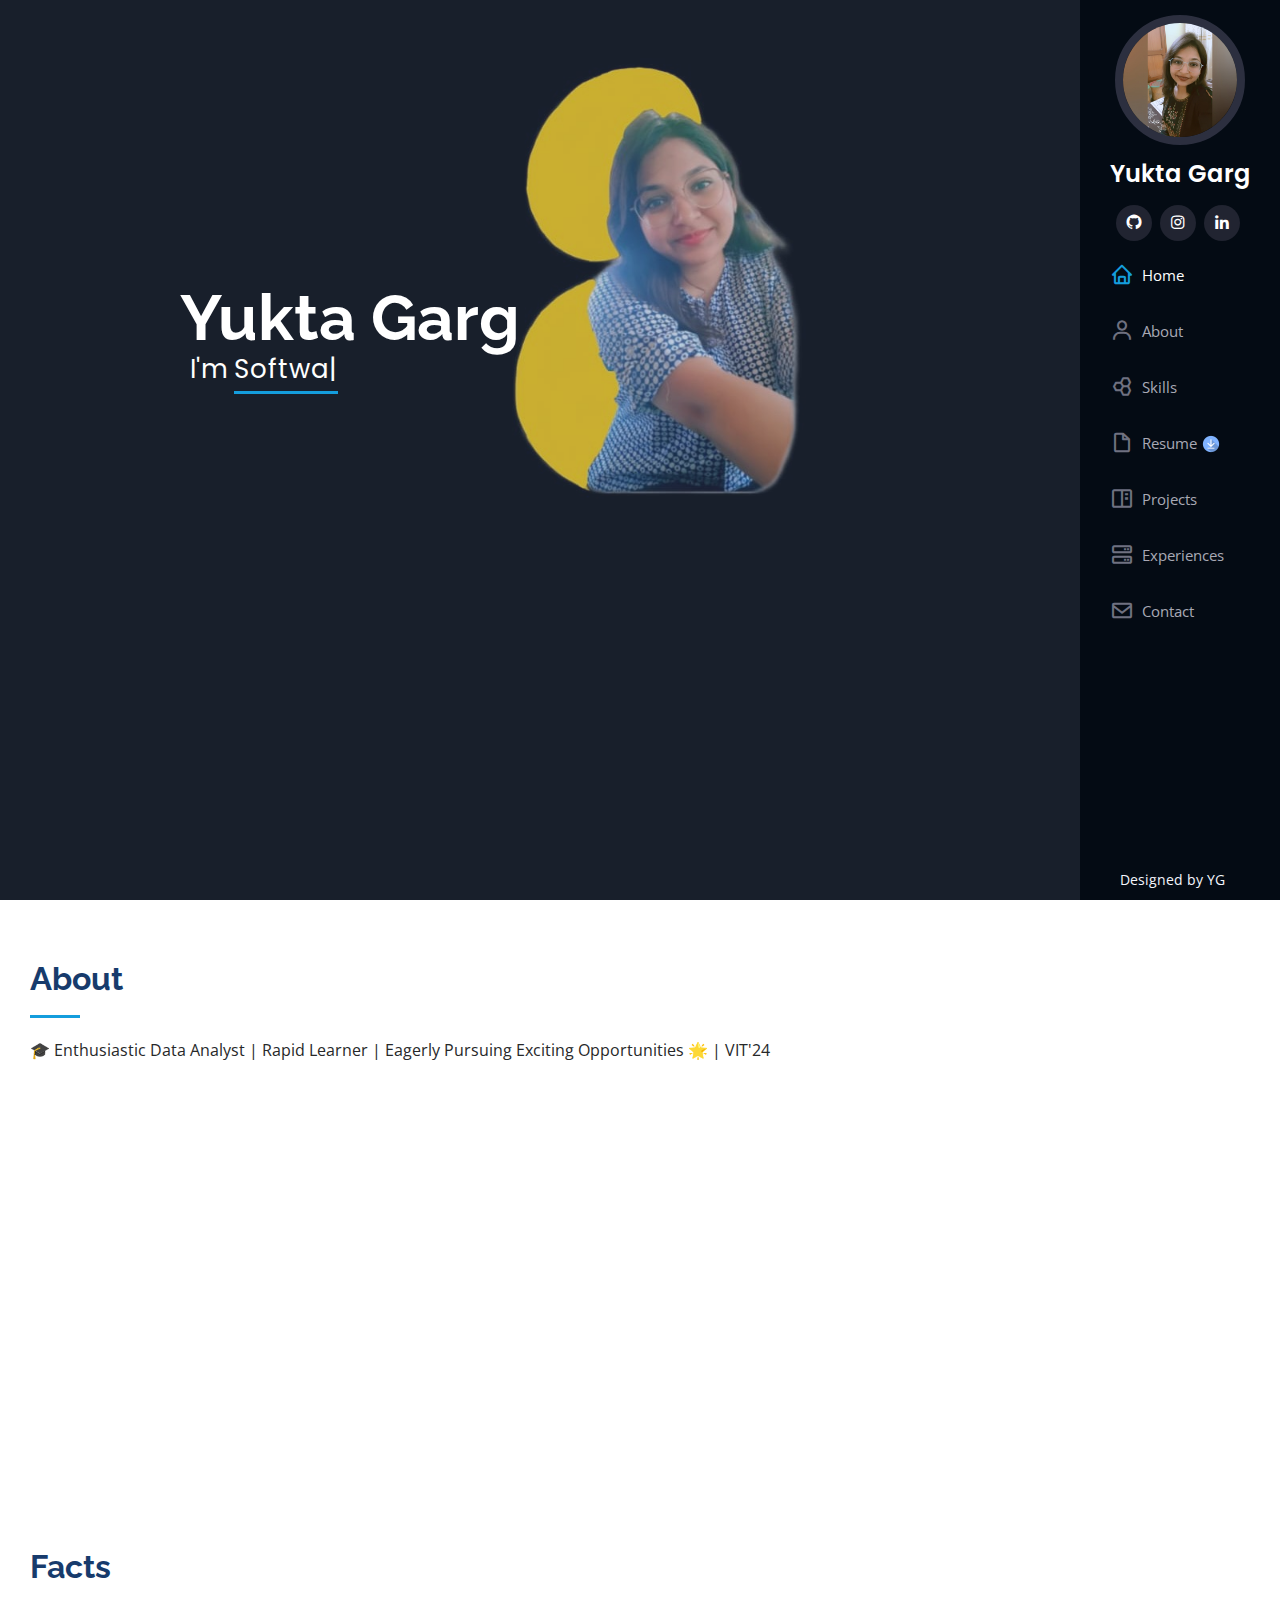
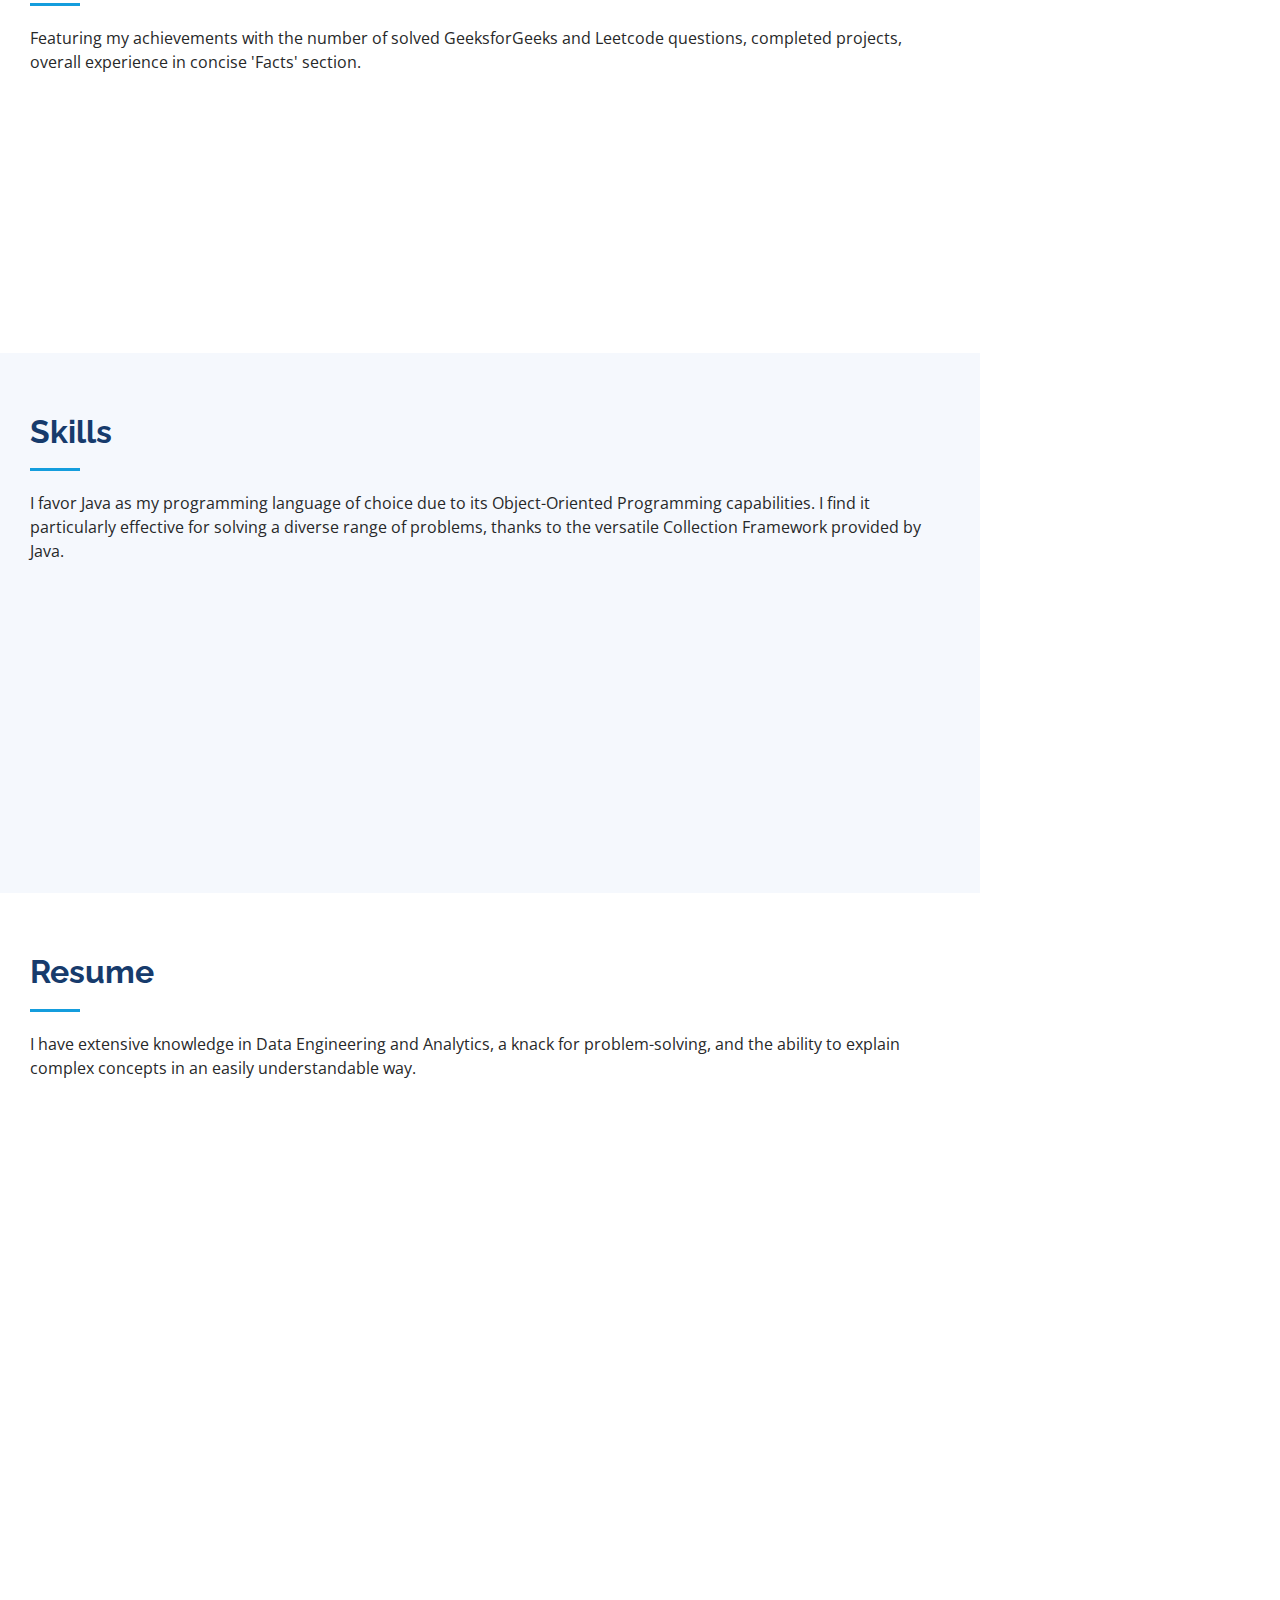
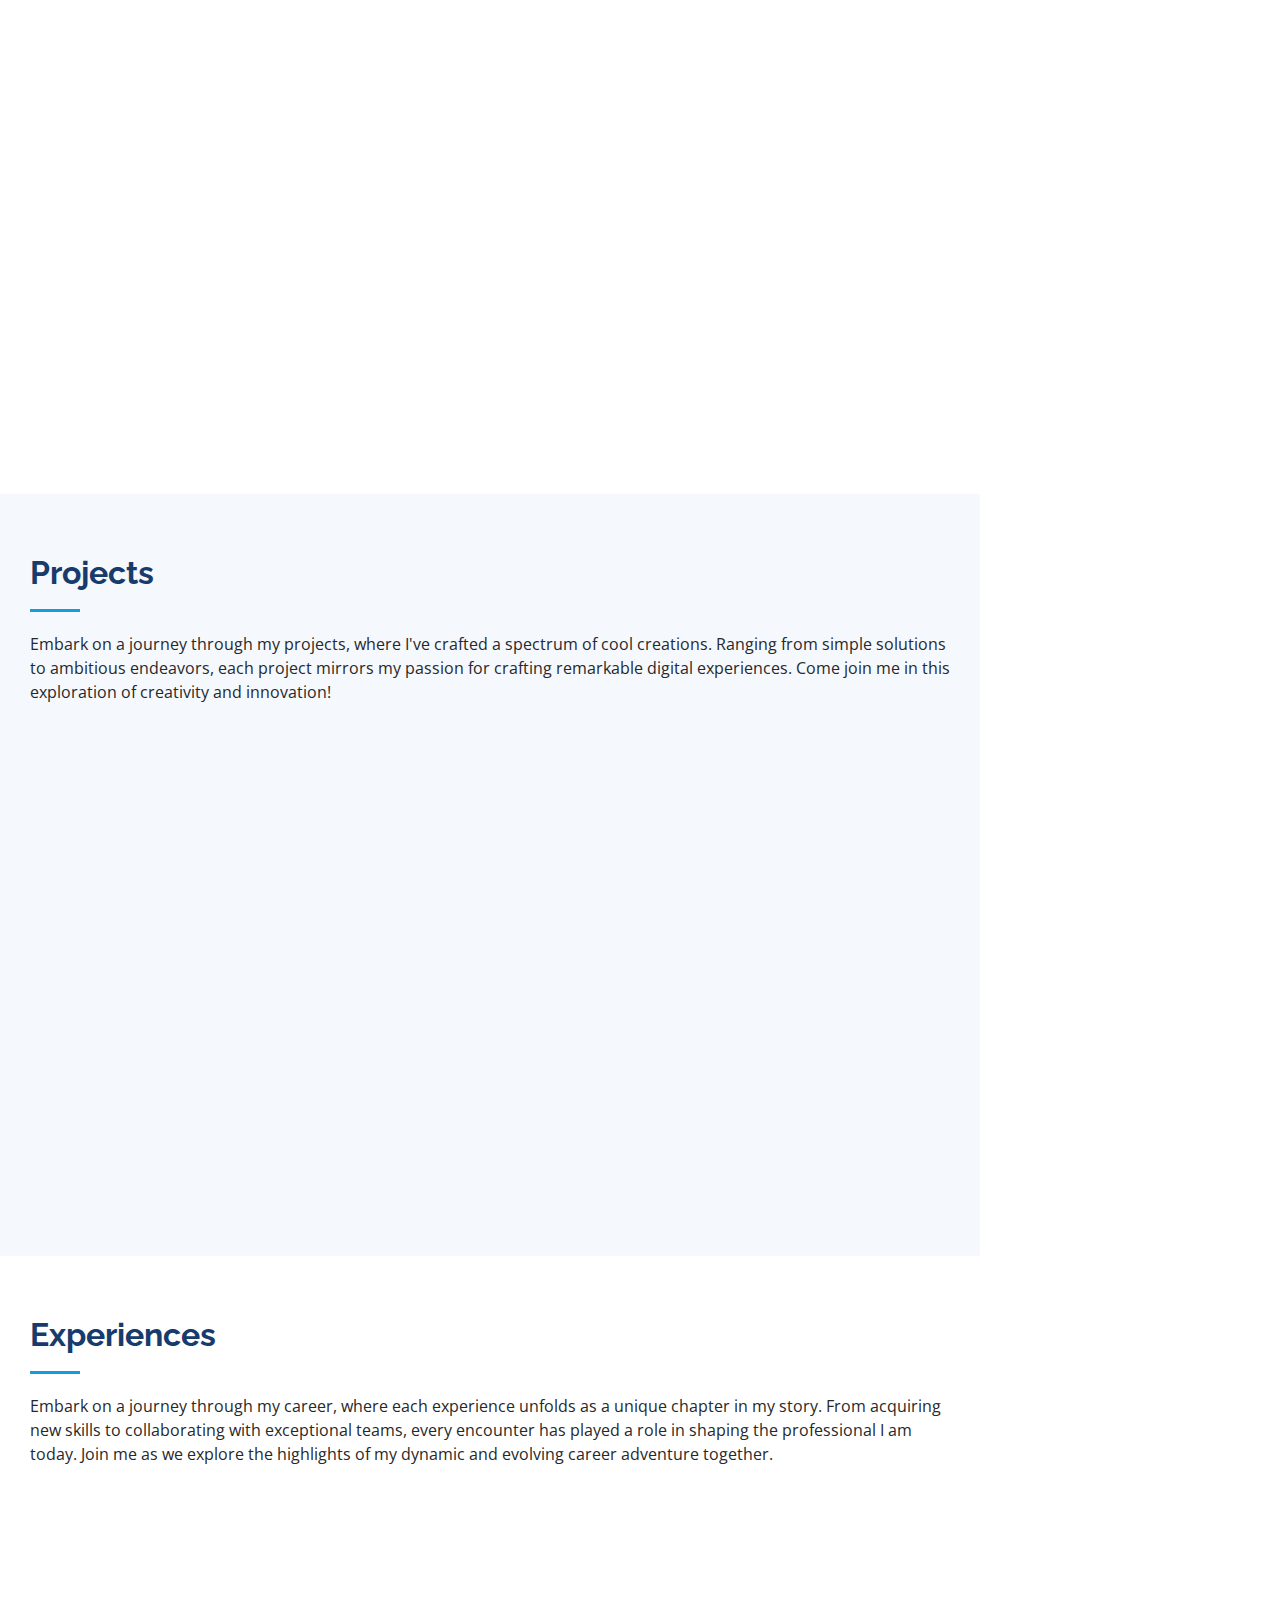
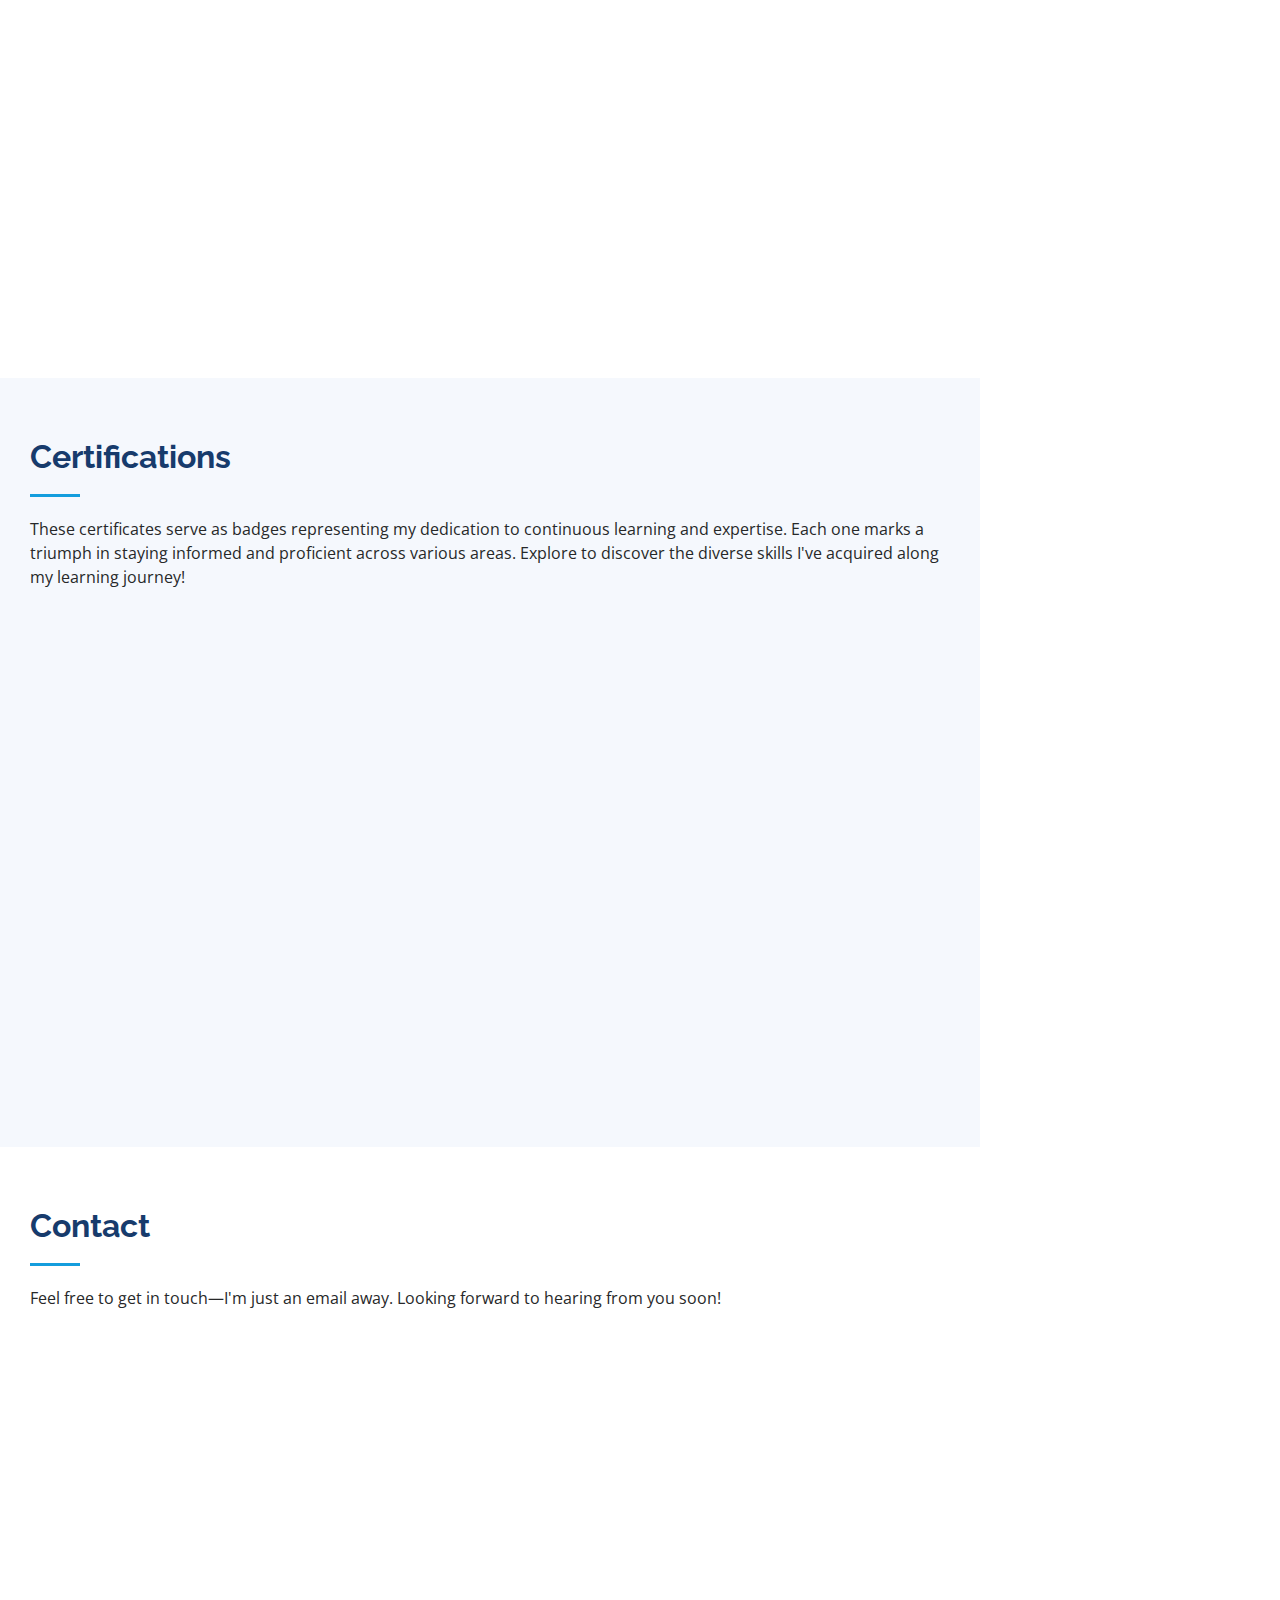
==== index.html @ 7860d693 "Update index.html" ====
<!DOCTYPE html>
<html lang="en">

<head>
  <meta charset="utf-8">
  <meta content="width=device-width, initial-scale=1.0" name="viewport">

  <title>Yukta Garg</title>
  <meta content="" name="description">
  <meta content="" name="keywords">

  <!-- Favicons -->
  <link href="assets/img/logo.png" rel="icon">
  <link href="assets/img/RJ-logo.png" rel="apple-touch-icon">

  <!-- Google Fonts -->
  <link href="https://fonts.googleapis.com/css?family=Open+Sans:300,300i,400,400i,600,600i,700,700i|Raleway:300,300i,400,400i,500,500i,600,600i,700,700i|Poppins:300,300i,400,400i,500,500i,600,600i,700,700i" rel="stylesheet">

  <!-- Vendor CSS Files -->
  <link href="assets/vendor/aos/aos.css" rel="stylesheet">
  <link href="assets/vendor/bootstrap/css/bootstrap.min.css" rel="stylesheet">
  <link href="assets/vendor/bootstrap-icons/bootstrap-icons.css" rel="stylesheet">
  <link href="assets/vendor/boxicons/css/boxicons.min.css" rel="stylesheet">
  <link href="assets/vendor/glightbox/css/glightbox.min.css" rel="stylesheet">
  <link href="assets/vendor/swiper/swiper-bundle.min.css" rel="stylesheet">

  <!-- Template Main CSS File -->
  <link href="assets/css/style.css" rel="stylesheet">


</head>

<body>

  <!-- ======= Mobile nav toggle button ======= -->
  <i class="bi bi-list mobile-nav-toggle d-xl-none"></i>

  <!-- ======= Header ======= -->
  <header id="header">
    <div class="d-flex flex-column">

      <div class="profile">
        <img src="assets/img/profile-img.jpg" alt="" class="img-fluid rounded-circle">
        <h1 class="text-light"><a href="index.html">Yukta Garg</a></h1>
        <div class="social-links mt-3 text-center">
          <a href="https://github.com/Yukta58099" class="github"><i class="bx bxl-github"></i></a>
          <a href="https://www.instagram.com/yukta270/" class="instagram"><i class="bx bxl-instagram"></i></a>
          <a href="https://www.linkedin.com/in/yukta-garg-33016b249/" class="linkedin"><i class="bx bxl-linkedin"></i></a>
          
        </div>
      </div>

      <nav id="navbar" class="nav-menu navbar">
        <ul>
          <li><a href="#hero" class="nav-link scrollto active"><i class="bx bx-home"></i> <span>Home</span></a></li>
          <li><a href="#about" class="nav-link scrollto"><i class="bx bx-user"></i> <span>About</span></a></li>
          <li><a href="#skills" class="nav-link scrollto"><i class="bx bx-hive"></i> <span>Skills</span></a></li>
          <li><a href="#resume" class="nav-link scrollto"><i class="bx bx-file-blank"></i> <span id="Resume">Resume <a id="resumelink" href="assets\img\portfolio\yukta 80 score.pdf" download>
            <img height="20" width="20" src="assets\img\portfolio\download (1).jpg" alt=""></span></a>
              </li>
          <li><a href="#Projects" class="nav-link scrollto"><i class="bx bx-book-content"></i> <span>Projects</span></a></li>
          <li><a href="#Experiences" class="nav-link scrollto"><i class="bx bx-server"></i> <span>Experiences</span></a></li>
          <li><a href="#contact" class="nav-link scrollto"><i class="bx bx-envelope"></i> <span>Contact</span></a></li>
        </ul>
      </nav><!-- .nav-menu -->
    </div>
  </header><!-- End Header -->

  <!-- ======= Hero Section ======= -->
  <section id="hero" class="d-flex flex-column justify-content-left">
    <div class="hero-container" data-aos="fade-in">
      <h1>Yukta Garg</h1>
      <p>I'm <span class="typed" data-typed-items="Software Engineer, Data Analyst"></span></p>
    </div>
  </section><!-- End Hero -->

  <main id="main">

    <!-- ======= About Section ======= -->
    <section id="about" class="about">
      <div class="container">

        <div class="section-title">
          <h2>About</h2>
          <p>🎓 Enthusiastic Data Analyst | Rapid Learner | Eagerly Pursuing Exciting Opportunities 🌟 | VIT'24</p>
        </div>

        <div class="row">
          <div class="col-lg-4" data-aos="fade-right">
            <img src="assets/img/profile-img.jpg" class="img-fluid" alt="">
          </div>
          <div class="col-lg-8 pt-4 pt-lg-0 content" data-aos="fade-left">
            <h3>Data Engineer &amp; Analyst.</h3>
            <p class="fst-italic">
              Hi! I'm Yukta. Keeping it concise and to the point for this brief introduction.
            </p>

            <p>
              So, basically, I'm a fresher at VIT Bhopal pursuing B.Tech. in CSE (core).  I bring to the table not just enthusiasm for learning, but also eligibility and a knack for adding a splash of color to problem-solving.  
              In my acadamic journy i had completed an internship in Data Analytics from Smart Bridge where i have discovered the true impact of Apple’s iPhone in India by using Tableau. 
              Through this internship i explored and learned various data analytics tools and skills like tableau and sql.
              In addition from the expreince in internship i had created my major project on data analytics that is Road Accident.
              Apart from data analytics i also gained interest and knowledge in problem solving which i genrally solve in Java and secure 4 star rating in Hacker Rank.
              
            </p>
              <div class="col-lg-6">
                
              </div>
            </div>
            
          </div>
        </div>

      </div>
    </section><!-- End About Section -->

    <!-- ======= Facts Section ======= -->
    <section id="facts" class="facts">
      <div class="container">

        <div class="section-title">
          <h2>Facts</h2>
          <p>Featuring my achievements with the number of solved GeeksforGeeks and Leetcode questions, completed projects, overall experience in concise 'Facts' section.</p>
        </div>

        <div class="row no-gutters">

          <div class="col-lg-3 col-md-6 d-md-flex align-items-md-stretch" data-aos="fade-up">
            <div class="count-box">
             <a href="https://leetcode.com/Yukta_Garg/"><i class="bi bi-emoji-smile"></i></a>
              <span data-purecounter-start="0" data-purecounter-end="100" data-purecounter-duration="1" class="purecounter"></span>
              <a></a><p><strong>leetcode</strong> Questions solved</p>
            </div>
          </div>

          <div class="col-lg-3 col-md-6 d-md-flex align-items-md-stretch" data-aos="fade-up" data-aos-delay="100">
            <div class="count-box">
              <a href=""><i class="bi bi-collection"></i></a>
              <span data-purecounter-start="0" data-purecounter-end="5" data-purecounter-duration="1" class="purecounter"></span>
              <p><strong>Projects</strong> Total Number of Projects Done </p>
            </div>
          </div>

          <div class="col-lg-3 col-md-6 d-md-flex align-items-md-stretch" data-aos="fade-up" data-aos-delay="200">
            <div class="count-box">
              <a href=""><i class="bi bi-calendar3"></i></a>
              <span data-purecounter-start="0" data-purecounter-end="10" data-purecounter-duration="1" class="purecounter"></span>
              <p><strong>Experience</strong> Total Experience in Month</p>
            </div>
          </div>

          <div class="col-lg-3 col-md-6 d-md-flex align-items-md-stretch" data-aos="fade-up" data-aos-delay="300">
            <div class="count-box">
              <a href="https://auth.geeksforgeeks.org/user/yukta_2708"><i class="bi bi-book"></i></a>
              <span data-purecounter-start="0" data-purecounter-end="130" data-purecounter-duration="1" class="purecounter"></span>
              <p><strong>GeeksforGeeks</strong> Questions solved</p>
            </div>
          </div>

        </div>

      </div>
    </section><!-- End Facts Section -->

    <!-- ======= Skills Section ======= -->
    <section id="skills" class="skills section-bg">
      <div class="container">

        <div class="section-title">
          <h2>Skills</h2>
          <p>I favor Java as my programming language of choice due to its Object-Oriented Programming capabilities. I find it particularly effective for solving a diverse range of problems, thanks to the versatile Collection Framework provided by Java.</p>
        </div>

        <div class="row skills-content">

          <div class="col-lg-6" data-aos="fade-up">

            <div class="progress">
              <span class="skill">Data Analytics<i class="val">85%</i></span>
              <div class="progress-bar-wrap">
                <div class="progress-bar" role="progressbar" aria-valuenow="85" aria-valuemin="0" aria-valuemax="100"></div>
              </div>
            </div>

            <div class="progress">
              <span class="skill">SQL<i class="val">75%</i></span>
              <div class="progress-bar-wrap">
                <div class="progress-bar" role="progressbar" aria-valuenow="80" aria-valuemin="0" aria-valuemax="100"></div>
              </div>
            </div>

            <div class="progress">
              <span class="skill">Tableau<i class="val">85</i></span>
              <div class="progress-bar-wrap">
                <div class="progress-bar" role="progressbar" aria-valuenow="85" aria-valuemin="0" aria-valuemax="100"></div>
              </div>
            </div>

            <div class="progress">
              <span class="skill">Machine Learning<i class="val">35%</i></span>
              <div class="progress-bar-wrap">
                <div class="progress-bar" role="progressbar" aria-valuenow="35" aria-valuemin="0" aria-valuemax="100"></div>
              </div>
            </div>

          </div>

          <div class="col-lg-6" data-aos="fade-up" data-aos-delay="100">

            <div class="progress">
              <span class="skill">Java<i class="val">75%</i></span>
              <div class="progress-bar-wrap">
                <div class="progress-bar" role="progressbar" aria-valuenow="75" aria-valuemin="0" aria-valuemax="100"></div>
              </div>
            </div>

            <div class="progress">
              <span class="skill">Python <i class="val">55%</i></span>
              <div class="progress-bar-wrap">
                <div class="progress-bar" role="progressbar" aria-valuenow="55" aria-valuemin="0" aria-valuemax="100"></div>
              </div>
            </div>

            <div class="progress">
              <span class="skill">Pandas<i class="val">65%</i></span>
              <div class="progress-bar-wrap">
                <div class="progress-bar" role="progressbar" aria-valuenow="70" aria-valuemin="0" aria-valuemax="100"></div>
              </div>
            </div>

            <div class="progress">
              <span class="skill">NumPy <i class="val">40%</i></span>
              <div class="progress-bar-wrap">
                <div class="progress-bar" role="progressbar" aria-valuenow="45" aria-valuemin="0" aria-valuemax="100"></div>
              </div>
            </div>

            

          </div>

        </div>

      </div>
    </section><!-- End Skills Section -->

    <!-- ======= Resume Section ======= -->
    <section id="resume" class="resume">
      <div class="container">

        <div class="section-title">
          <h2>Resume</h2>
          <p>I have extensive knowledge in Data Engineering and Analytics, a knack for problem-solving, and the ability to explain complex concepts in an easily understandable way. </p>
        </div>

        <div class="row">
          <div class="col-lg-6" data-aos="fade-up">
            <h3 class="resume-title">Summary</h3>
            <div class="resume-item pb-0">
              <h4>Yukta Garg</h4>
              <p><em>Greetings! I'm a seasoned Data Engineer and Analyst with over a year of experience. I specialize in streamlining the entire data process, from collection to insightful analysis. I have a knack for understanding business needs and creating efficient ways to organize and analyze data. Let's make data awesome together!</em></p>
              <ul>
                <li>Lucknow,UP</li>
                <li>(+91) 7704922562</li>
                <li>yuktag.lko@gmail.com</li>
              </ul>
            </div>

            <h3 class="resume-title">Education</h3>
            <div class="resume-item">
              <h4>B.Tech &amp; Computer Science And Enginnering</h4>
              <h5>2020 - 2024</h5>
              <p><em>Vellore Institute of Technology(VIT-Bhopal), Bhopal, MP</em></p>
              <p>CGPA: 8.77/10</p>
            </div>
            <div class="resume-item">
              <h4>XII &amp; PCM</h4>
              <h5>May 2020</h5>
              <p><em>City Montessori School,Lucknow, UP</em></p>
              <p>Percentage 90.83%</p>
            </div>
            <div class="resume-item">
              <h4>XI </h4>
              <h5>May 2018</h5>
              <p><em>City Montessori School,Lucknow, UP</em></p>
              <p>Percentage 87.33%</p>
            </div>
          </div>
          <div class="col-lg-6" data-aos="fade-up" data-aos-delay="100">
            <h3 class="resume-title">Professional Experience</h3>
            
            <div class="resume-item">
              <h4>CLOUD ADMINISTRATOR INTERN</h4>
              <h5>Sept 2022 - Nov 2022</h5>
              <p><em> Teachnook, Remote, IND</em></p>
              <ul>
                <li>Implemented Microsoft Azure Cognitive Services within the Visual Studio development environment to revolutionize image
                  recognition.</li>
                <li>This initiative resulted in a remarkable 60% decrease in the time required for manual image processing.</li>
                <li>Prepared the static website containing a table with data for 100 employee's (Name, Gender, Department, Official ID) using
                  Storage Services.</li>
              </ul>
            </div>

            <div class="resume-item">
              <h4>DATA ANALYST INTERN</h4>
              <h5>May 2023 - July 2023</h5>
              <p><em>SmartBridge, Remote, IND </em></p>
              <ul>
                <li>Conducted in-depth analysis of sales data up to 2021, uncovering the transformative impact of Apple’s iPhone in India;</li>
                <li>Identified a 200% increase in market share and positioned the company as a leading player in smartphone industry. </li>
                <li>Evaluated product value and organized the creation of engaging Bootstrap website that facilitated immersive exploration of
                  research findings;</li>
                <li>Resulted in a 30% increase in user engagement and a 25% boost in conversions.</li>
              </ul>
            </div>
            
          </div>
        </div>

      </div>
    </section><!-- End Resume Section -->

    <!-- ======= Projects Section ======= -->
    <section id="Projects" class="Projects section-bg">
      <div class="container">

        <div class="section-title">
          <h2>Projects</h2>
          <p>Embark on a journey through my projects, where I've crafted a spectrum of cool creations. Ranging from simple solutions to ambitious endeavors, each project mirrors my passion for crafting remarkable digital experiences. Come join me in this exploration of creativity and innovation!</p>
        </div>

        <div class="row" data-aos="fade-up">
          <div class="col-lg-12 d-flex justify-content-center">
            <ul id="Projects-flters">
              <li data-filter="*" class="filter-active">All</li>
              <li data-filter=".filter-DATA">DATA</li>
              <li data-filter=".filter-Cloud">Cloud</li>
              <li data-filter=".filter-App">App</li>
            </ul>
          </div>
        </div>

        <div class="row Projects-container" data-aos="fade-up" data-aos-delay="100">

          

          <div class="col-lg-4 col-md-6 Projects-item filter-Cloud">
            <div class="Projects-wrap">
              <img src="assets/img/portfolio/image recognation 2.jpg" class="img-fluid" alt="">
              <div class="Projects-links">
                <a href="assets/img/portfolio/image recognation 2.jpg" data-gallery="ProjectsGallery" class="Projects-lightbox" title="Cloud 1"><i class="bx bx-plus"></i></a>
                <a href="portfolio-details2.html" title="More Details"><i class="bx bx-link"></i></a>
              </div>
            </div>
          </div>

          <div class="col-lg-4 col-md-6 Projects-item filter-Cloud">
            <div class="Projects-wrap">
              <img src="assets/img/portfolio/speech2.webp" class="img-fluid" alt="">
              <div class="Projects-links">
                <a href="assets/img/portfolio/speech2.webp" data-gallery="ProjectsGallery" class="Projects-lightbox" title="Cloud 2"><i class="bx bx-plus"></i></a>
                <a href="portfolio-details3.html" title="More Details"><i class="bx bx-link"></i></a>
              </div>
            </div>
          </div>

          <div class="col-lg-4 col-md-6 Projects-item filter-App">
            <div class="Projects-wrap">
              <img src="assets/img/portfolio/app1.png" class="img-fluid" alt="">
              <div class="Projects-links">
                <a href="assets/img/portfolio/app1.png" data-gallery="ProjectsGallery" class="Projects-lightbox" title="App 1"><i class="bx bx-plus"></i></a>
                <a href="portfolio-details4.html" title="More Details"><i class="bx bx-link"></i></a>
              </div>
            </div>
          </div>

          <div class="col-lg-4 col-md-6 Projects-item filter-DATA">
            <div class="Projects-wrap">
              <img src="assets/img/portfolio/geo3.png" class="img-fluid" alt="">
              <div class="Projects-links">
                <a href="assets/img/portfolio/geo3.png" data-gallery="ProjectsGallery" class="Projects-lightbox" title="Data analysis 2"><i class="bx bx-plus"></i></a>
                <a href="portfolio-details5.html" title="More Details"><i class="bx bx-link"></i></a>
              </div>
            </div>
          </div>
          <div class="col-lg-4 col-md-6 Projects-item filter-DATA">
            <div class="Projects-wrap">
              <img src="assets/img/portfolio/ipl1.png" class="img-fluid" alt="">
              <div class="Projects-links">
                <a href="assets/img/portfolio/ipl1.png" data-gallery="ProjectsGallery" class="Projects-lightbox" title="Data analysis 1"><i class="bx bx-plus"></i></a>
                <a href="portfolio-details.html" title="More Details"><i class="bx bx-link"></i></a>
              </div>
            </div>
          </div>

       <!--  // <div class="col-lg-4 col-md-6 Projects-item filter-DATA">
             <div class="Projects-wrap">
              <img src="assets/img/portfolio/portfolio-3.jpg" class="img-fluid" alt="">
              <div class="Projects-links">
                <a href="assets/img/portfolio/portfolio-3.jpg" data-gallery="ProjectsGallery" class="Projects-lightbox" title="Data analysis 3"><i class="bx bx-plus"></i></a>
                <a href="portfolio-details.html" title="More Details"><i class="bx bx-link"></i></a>
              </div>
            </div>
          </div>-->

        </div>

      </div>
    </section><!-- End Projects Section -->

    <!-- ======= Experiences Section ======= -->
    <section id="Experiences" class="Experiences">
      <div class="container">

        <div class="section-title">
          <h2>Experiences</h2>
          <p>Embark on a journey through my career, where each experience unfolds as a unique chapter in my story. From acquiring new skills to collaborating with exceptional teams, every encounter has played a role in shaping the professional I am today. Join me as we explore the highlights of my dynamic and evolving career adventure together.</p>
        </div>

        <div class="row">
          <div class="col-lg-4 col-md-6 icon-box" data-aos="fade-up" >
            <div class="icon"><i class="bi bi-cloud"></i></div>
            <h4 class="title"><a href="assets\img\portfolio\Cloud computing internship.pdf">Cloud Administrator Intern</a></h4>
            <p class="description">In my 2-month stint as a Cloud Administrator Intern at Teachnook, I excelled in a remote work environment, where I played a pivotal role in enhancing the performance of cloud systems to ensure smoother operations.</p>
          </div>
          <div class="col-lg-4 col-md-6 icon-box" data-aos="fade-up" data-aos-delay="100">
            <div class="icon"><i class="bi bi-briefcase"></i></div>
            <h4 class="title"><a href="assets\img\portfolio\Externship Data Analytics.pdf">Data Analyst Intern</a></h4>
            <p class="description">Throughout my impactful 2-month remote internship as a Data Analytics Intern at SmartBridge, I demonstrated excellence by actively contributing to the creation of innovative, data-driven solutions.</p>
          </div>
          <div class="col-lg-4 col-md-6 icon-box" data-aos="fade-up" data-aos-delay="500">
            <div class="icon"><i class="bi bi-calendar4-week"></i></div>
            <h4 class="title"><a href="assets\img\portfolio\Cranes Varsity.pdf">Industrial Experience</a></h4>
            <p class="description"> Participating in the Industry-Oriented Training on Embedded Systems, IoT, and Matlab conducted by Cranes Varsity showcases a focused and practical learning experience tailored to real-world applications in the field.</p>
          </div>

           <div class="col-lg-4 col-md-6 icon-box" data-aos="fade-up" data-aos-delay="500">
            <div class="icon"><i class="bi bi-calendar4-week"></i></div>
            <h4 class="title"><a href="assets\img\Offer letter.png">SOFTWARE ENGINEER</a></h4>
            <p class="description"> Joined as a Analyst and currently working as a software enginner at CAPGEMINI in NOIDA.</p>
          </div>
        </div>

      </div>
    </section><!-- End Experiences Section -->

    <!-- ======= Certifications Section ======= -->
    <section id="Certifications" class="Certifications section-bg">
      <div class="container">

        <div class="section-title">
          <h2>Certifications</h2>
          <p>These certificates serve as badges representing my dedication to continuous learning and expertise. Each one marks a triumph in staying informed and proficient across various areas. Explore to discover the diverse skills I've acquired along my learning journey!</p>
        </div>

        <div class="Certifications-slider swiper" data-aos="fade-up" data-aos-delay="100">
          <div class="swiper-wrapper">

            <div class="swiper-slide">
              <div class="Certifications-item" data-aos="fade-up">
                <p>
                  <i class="bx bxs-quote-alt-left quote-icon-left"></i>
                  Achieving the Google Data Analytics Certification on Coursera signifies proficiency in foundational data analysis skills utilizing Google's tools and techniques, showcasing a successful completion of the program.
                  <i class="bx bxs-quote-alt-right quote-icon-right"></i>
                </p>
                <a href="assets/img/Certifications/Coursera google data.pdf"><img  src="assets/img/Certifications/coursera-logo.png" class="Certifications-img" alt=""></a>
                <h3>Google Data Analytics</h3>
                <h4>Coursera</h4>
              </div>
            </div><!-- End Certifications item -->

            <div class="swiper-slide">
              <div class="Certifications-item" data-aos="fade-up" data-aos-delay="100">
                <p>
                  <i class="bx bxs-quote-alt-left quote-icon-left"></i>
                  Successfully obtaining the Tableau Certification on LinkedIn validates a mastery of data visualization and analytics skills using Tableau. It highlights the capacity to generate impactful insights from a variety of datasets.
                  <i class="bx bxs-quote-alt-right quote-icon-right"></i>
                </p>
                <a href="assets/img/Certifications/tableau 7 hr.pdf"><img  src="assets/img/Certifications/linkedin-logo.jpeg" class="Certifications-img" alt=""></a>
                <h3>Tableau</h3>
                <h4>LinkedIn Learning</h4>
              </div>
            </div><!-- End Certifications item -->

            <div class="swiper-slide">
              <div class="Certifications-item" data-aos="fade-up" data-aos-delay="200">
                <p>
                  <i class="bx bxs-quote-alt-left quote-icon-left"></i>
                  Achieving the SQL Certification from HackerRank indicates a high level of proficiency in SQL programming, demonstrating the capability to adeptly manage and analyze databases.
                  <i class="bx bxs-quote-alt-right quote-icon-right"></i>
                </p>
                <a href="assets/img/Certifications/sql_basic certificate.pdf"><img  src="assets/img/Certifications/HackerRank-logo.png" class="Certifications-img" alt=""></a>
                <h3>SQL</h3>
                <h4>HackerRank</h4>
              </div>
            </div><!-- End Certifications item -->

            <div class="swiper-slide">
              <div class="Certifications-item" data-aos="fade-up" data-aos-delay="300">
                <p>
                  <i class="bx bxs-quote-alt-left quote-icon-left"></i>
                  Earning the AWS Cloud Practitioner Certification from AWS confirms foundational expertise in cloud concepts, services, and security, validating essential skills for newcomers in the realm of cloud computing.
                  <i class="bx bxs-quote-alt-right quote-icon-right"></i>
                </p>
                <a href="assets/img/Certifications/AWS Certified Cloud Practitioner certificate.pdf"><img  src="assets/img/Certifications/AWS-logo.png" class="Certifications-img" alt=""></a>
                <h3>AWS Certified Cloud Practitioner</h3>
                <h4>Amazon Web Services(AWS)</h4>
              </div>
            </div><!-- End Certifications item -->

            <div class="swiper-slide">
              <div class="Certifications-item" data-aos="fade-up" data-aos-delay="400">
                <p>
                  <i class="bx bxs-quote-alt-left quote-icon-left"></i>
                  Coding Block Java Certification showcases advanced proficiency in Java programming, affirming strong coding skills and expertise in application development.
                  <i class="bx bxs-quote-alt-right quote-icon-right"></i>
                </p>
                <a href="assets/img/Certifications/Excel certificate.pdf"><img  src="assets/img/Certifications/Greatlearning-logo.png" class="Certifications-img" alt=""></a>
                <h3>Coding Block</h3>
                <h4>Java </h4>
              </div>
            </div><!-- End Certifications item -->

          </div>
          <div class="swiper-pagination"></div>
        </div>

      </div>
    </section><!-- End Certifications Section -->

    <!-- ======= Contact Section ======= -->
    <section id="contact" class="contact">
      <div class="container">

        <div class="section-title">
          <h2>Contact</h2>
          <p>Feel free to get in touch—I'm just an email away. Looking forward to hearing from you soon!</p>
        </div>

        <div class="row" data-aos="fade-in">

          <div class="col-lg-5 d-flex align-items-stretch">
            <div class="info">
              <div class="address">
                <i class="bi bi-geo-alt"></i>
                <h4>Location:</h4>
                <p>Lucknow, UP, IND 226017</p>
              </div>

              <div class="email">
                <i class="bi bi-envelope"></i>
                <h4>Email:</h4>
                <p>yuktag.lko@gmail.com</p>
              </div>

              <div class="phone">
                <i class="bi bi-phone"></i>
                <h4>Call:</h4>
                <p>+917704922562</p>
              </div>

              <iframe src="https://www.google.com/maps/embed?pb=!1m18!1m12!1m3!1d3559.66997030561!2d80.87713029999999!3d26.850447400000004!2m3!1f0!2f0!3f0!3m2!1i1024!2i768!4f13.1!3m3!1m2!1s0x399bfe6a0d6cc325%3A0xed5d2d1d2be87091!2sKhinni%20Chauraha%2C%20Habibpur%2C%20Rajajipuram%2C%20Lucknow%2C%20Uttar%20Pradesh%20226017!5e0!3m2!1sen!2sin!4v1702986942377!5m2!1sen!2sin" frameborder="0" style="border:0; width: 100%; height: 290px;" allowfullscreen></iframe>
            </div>

          </div>

          <div class="col-lg-7 mt-5 mt-lg-0 d-flex align-items-stretch">
            <form action="mailto:rajatjosh2323@gmail.com" method="post" role="form" class="php-email-form">
              <div class="row">
                <div class="form-group col-md-6">
                  <label for="name">Your Name</label>
                  <input type="text" name="name" class="form-control" id="name" required>
                </div>
                <div class="form-group col-md-6">
                  <label for="name">Your Email</label>
                  <input type="email" class="form-control" name="email" id="email" required>
                </div>
              </div>
              <div class="form-group">
                <label for="name">Subject</label>
                <input type="text" class="form-control" name="subject" id="subject" required>
              </div>
              <div class="form-group">
                <label for="name">Message</label>
                <textarea class="form-control" name="message" rows="10" required></textarea>
              </div>
              <div class="my-3">
                <div class="loading">Loading</div>
                
                <div class="sent-message">Your message has been sent. Thank you!</div>
              </div>
              <div class="text-center"><button type="submit">Send Message</button></div>
            </form>
          </div>

        </div>

      </div>
    </section><!-- End Contact Section -->

  </main><!-- End #main -->

  <!-- ======= Footer ======= -->
  <footer id="footer">
    <div class="container"> 
        Designed by YG</a>
      </div>
    </div>
  </footer><!-- End  Footer -->

  <a href="#" class="back-to-top d-flex align-items-center justify-content-center"><i class="bi bi-arrow-up-short"></i></a>

  <!-- Vendor JS Files -->
  <script src="assets/vendor/purecounter/purecounter_vanilla.js"></script>
  <script src="assets/vendor/aos/aos.js"></script>
  <script src="assets/vendor/bootstrap/js/bootstrap.bundle.min.js"></script>
  <script src="assets/vendor/glightbox/js/glightbox.min.js"></script>
  <script src="assets/vendor/isotope-layout/isotope.pkgd.min.js"></script>
  <script src="assets/vendor/swiper/swiper-bundle.min.js"></script>
  <script src="assets/vendor/typed.js/typed.umd.js"></script>
  <script src="assets/vendor/waypoints/noframework.waypoints.js"></script>
  <script src="assets/vendor/php-email-form/validate.js"></script>

  <!-- Template Main JS File -->
  <script src="assets/js/main.js"></script>

</body>

</html>
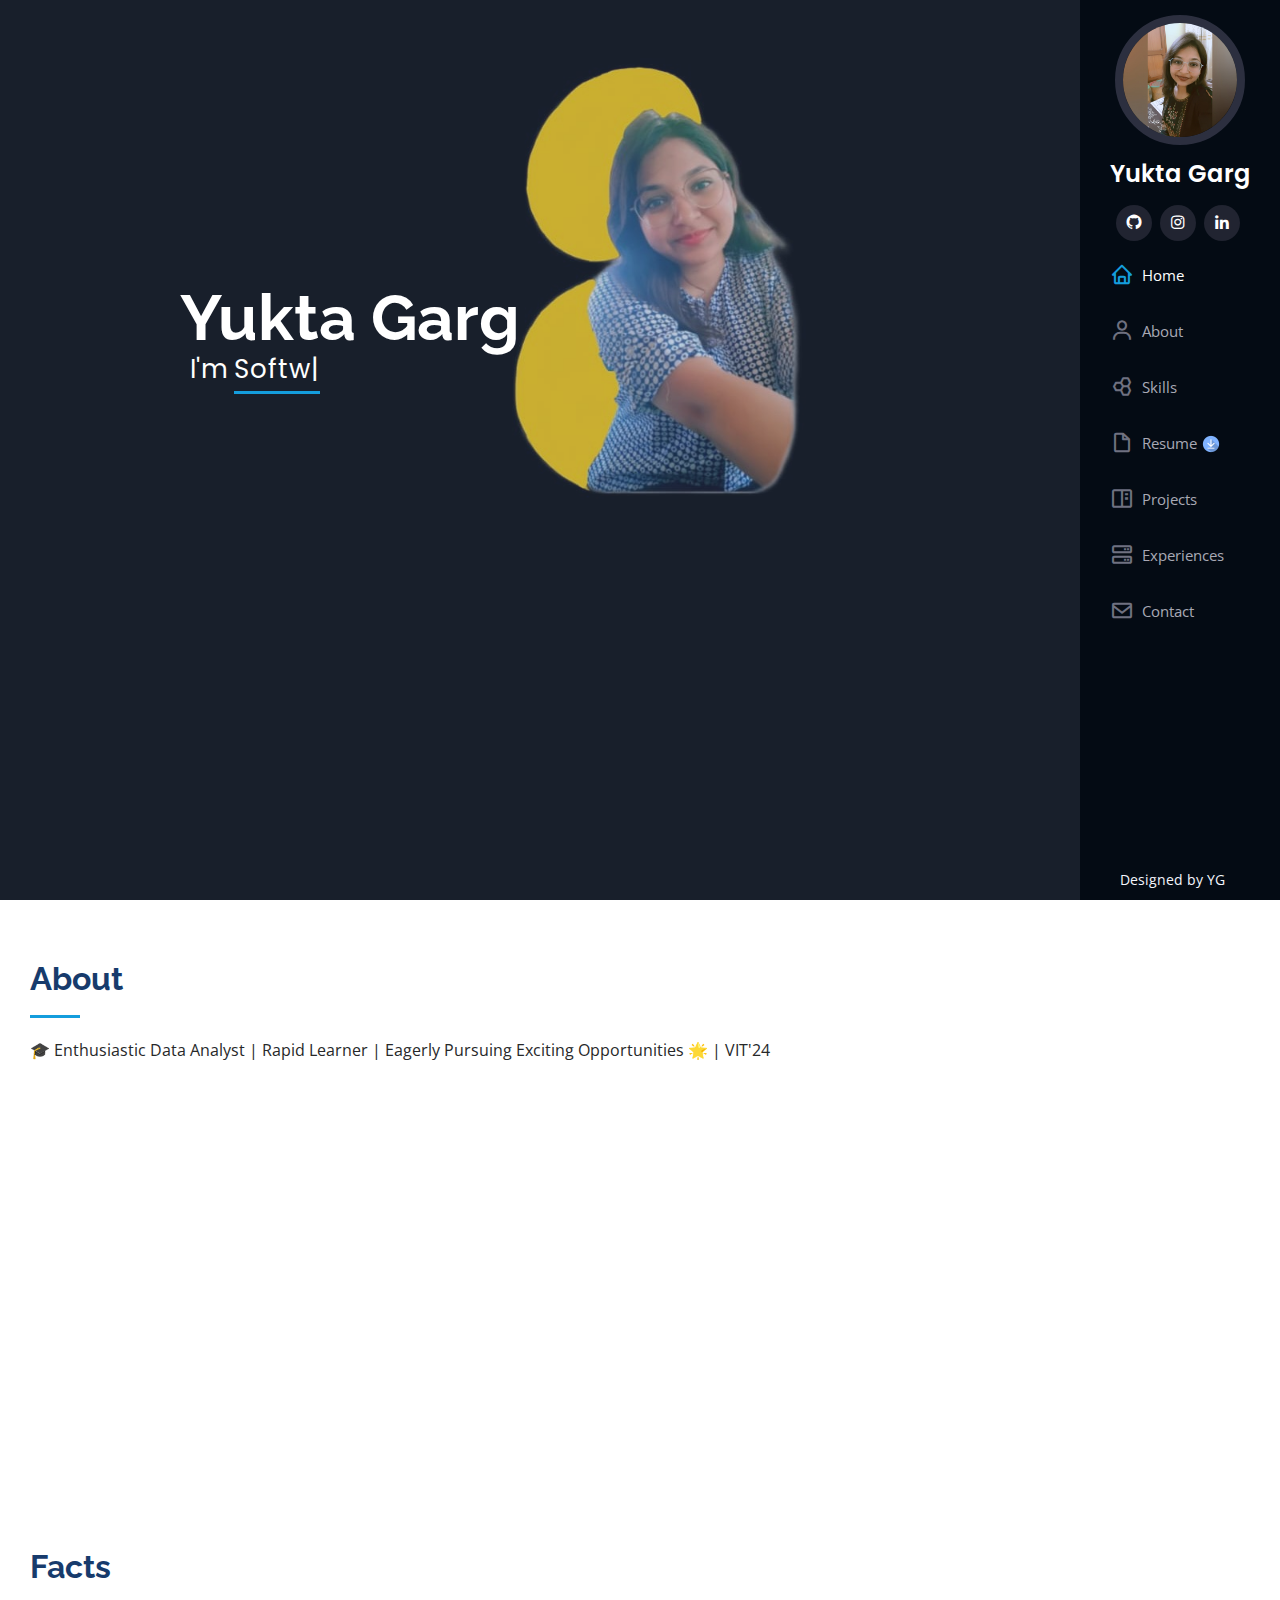
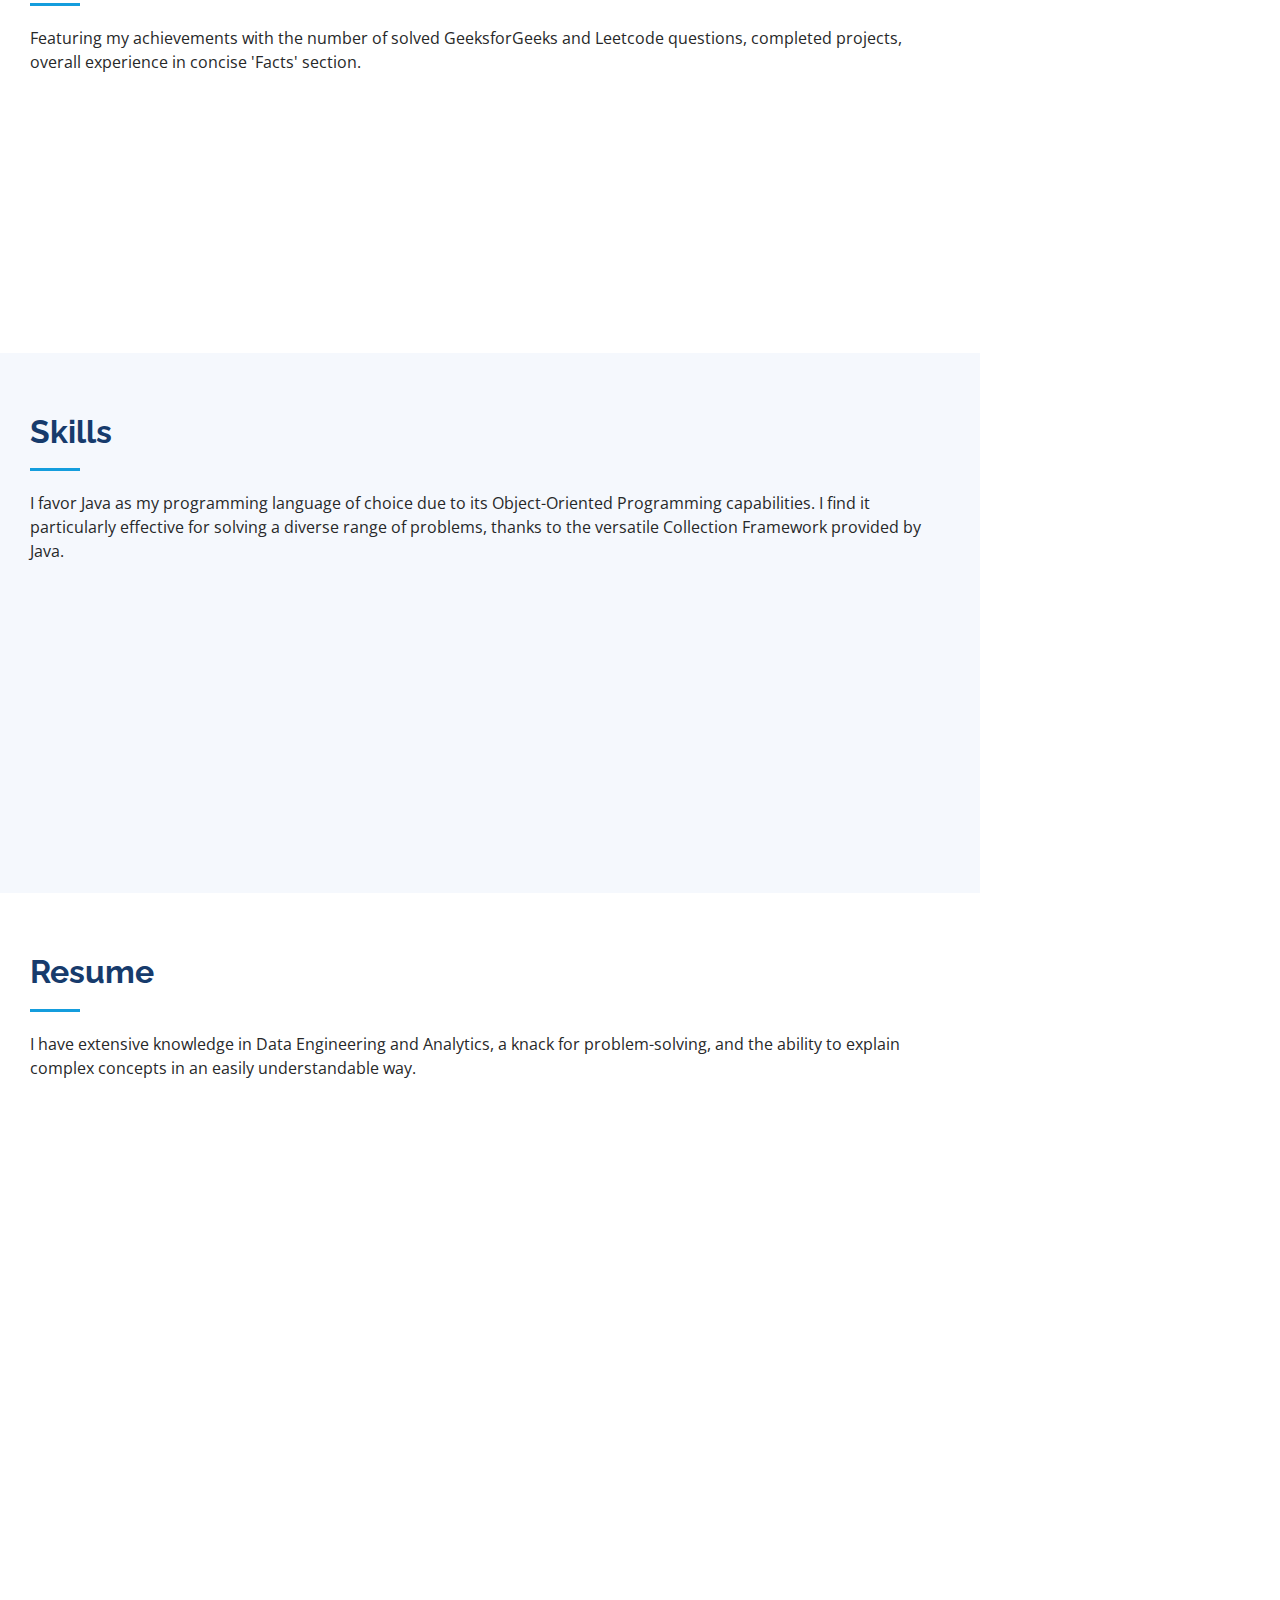
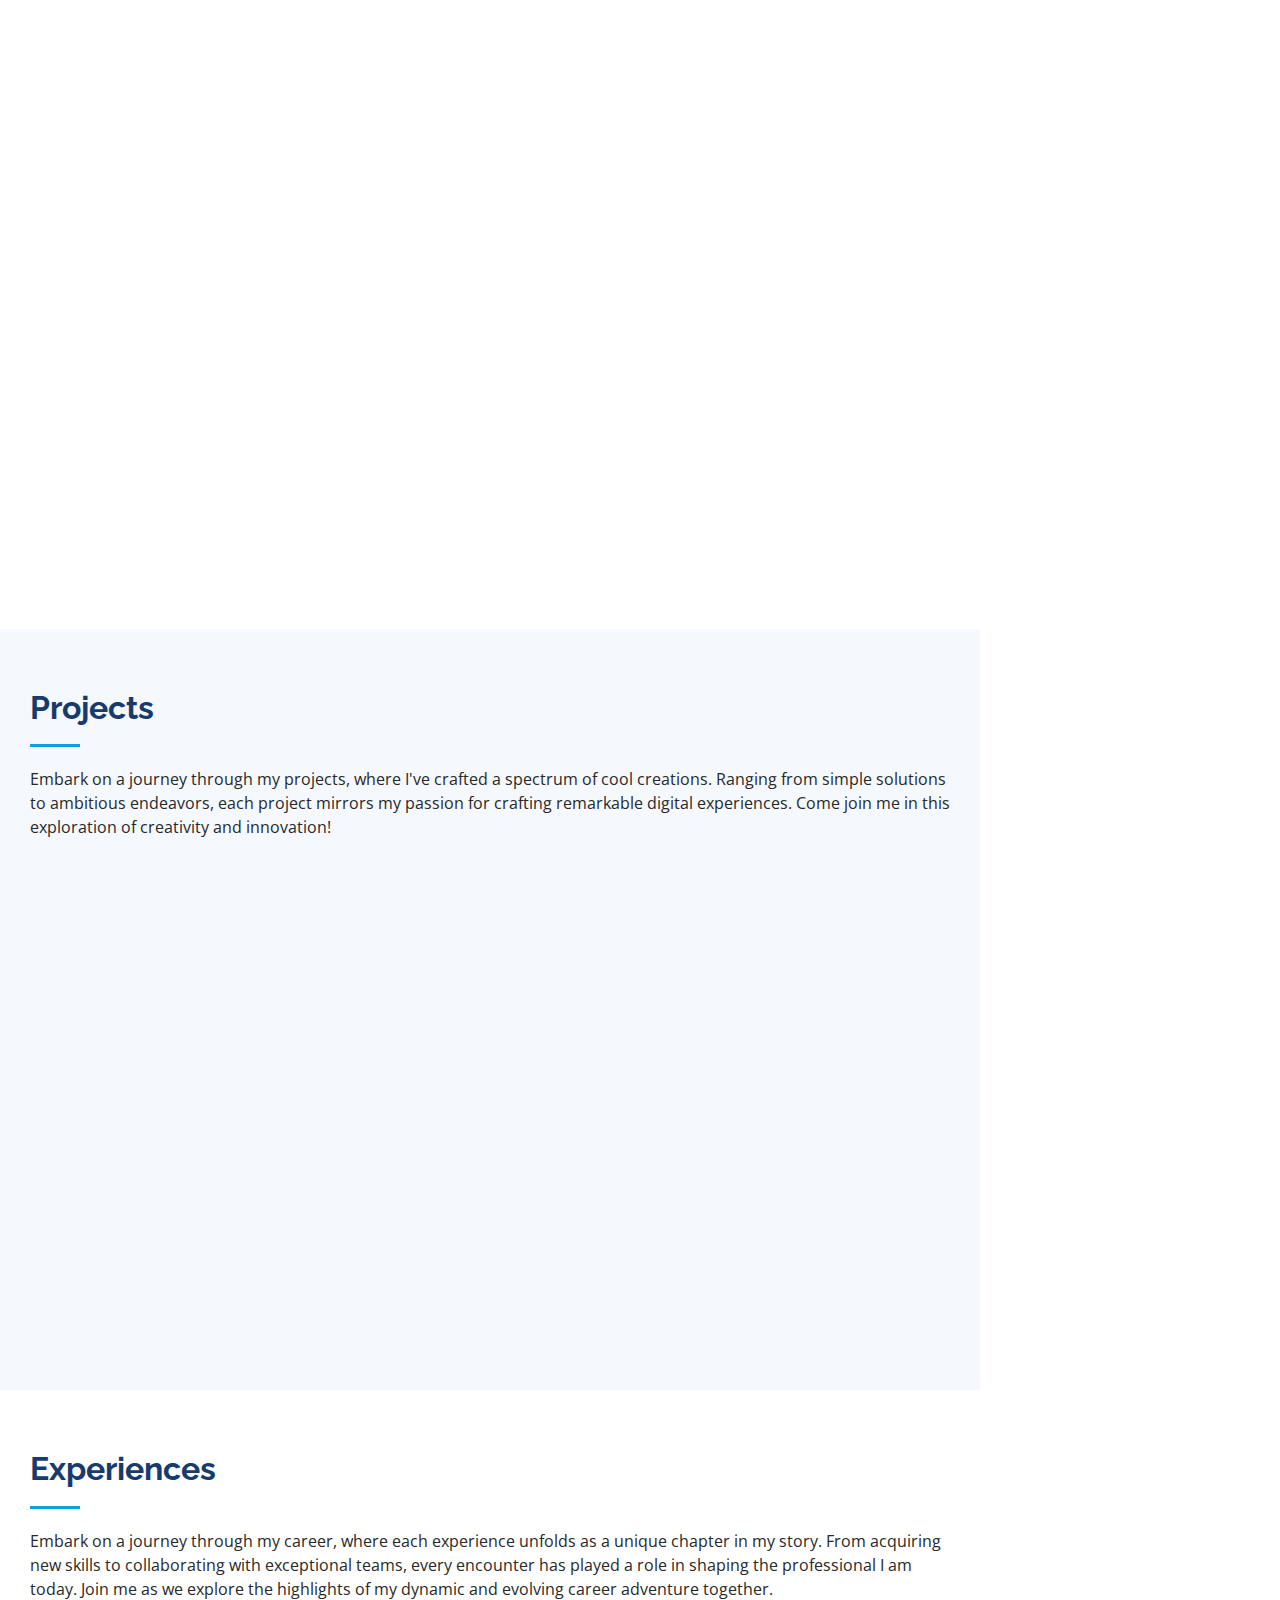
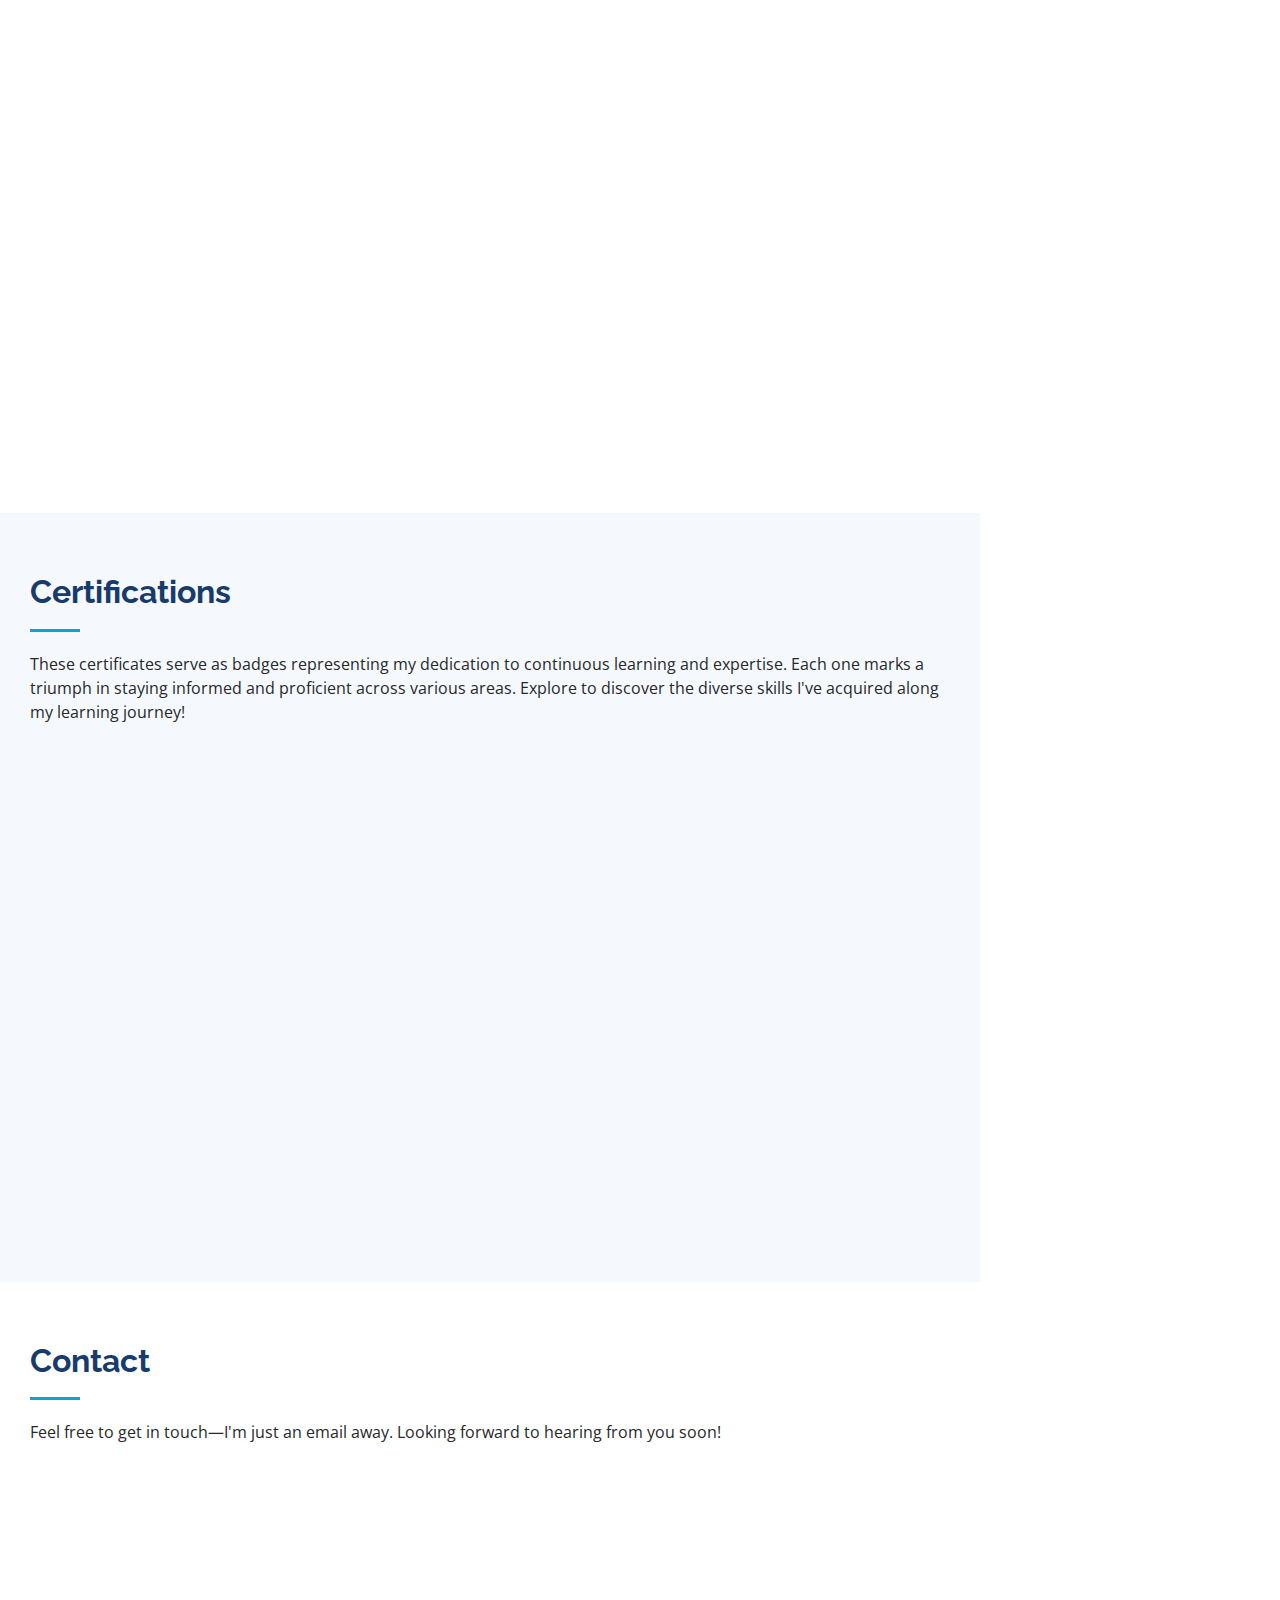
==== commit cb201f59: "Update index.html" ====
--- a/index.html
+++ b/index.html
@@ -314,6 +314,16 @@
                 <li>Resulted in a 30% increase in user engagement and a 25% boost in conversions.</li>
               </ul>
             </div>
+
+            <div class="resume-item">
+              <h4>SOFTWARE ENGINEER</h4>
+              <h5>Sept 2022 - Nov 2022</h5>
+              <p><em> CAPGEMINI, NOIDA</em></p>
+              <ul>
+                <li>Currently working as a software enginner at Capgemini.</li>
+                
+              </ul>
+            </div>
             
           </div>
         </div>
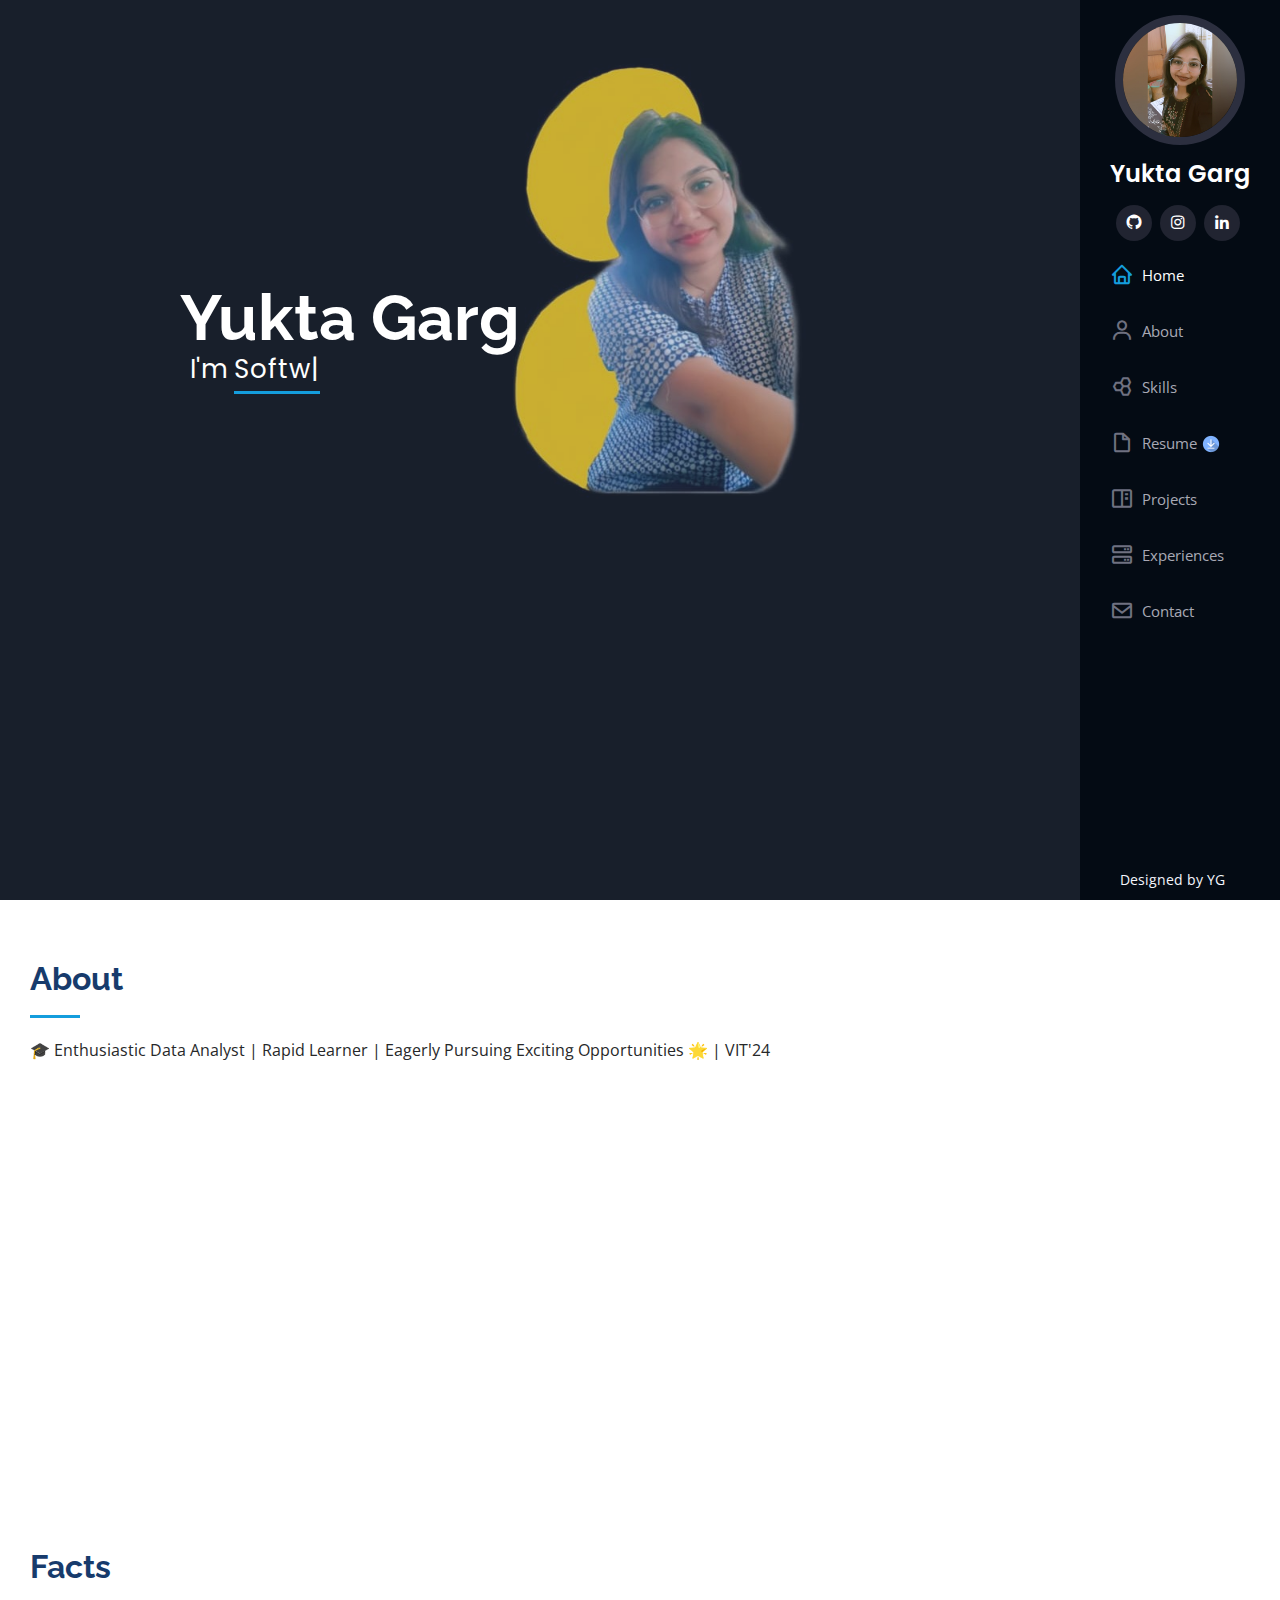
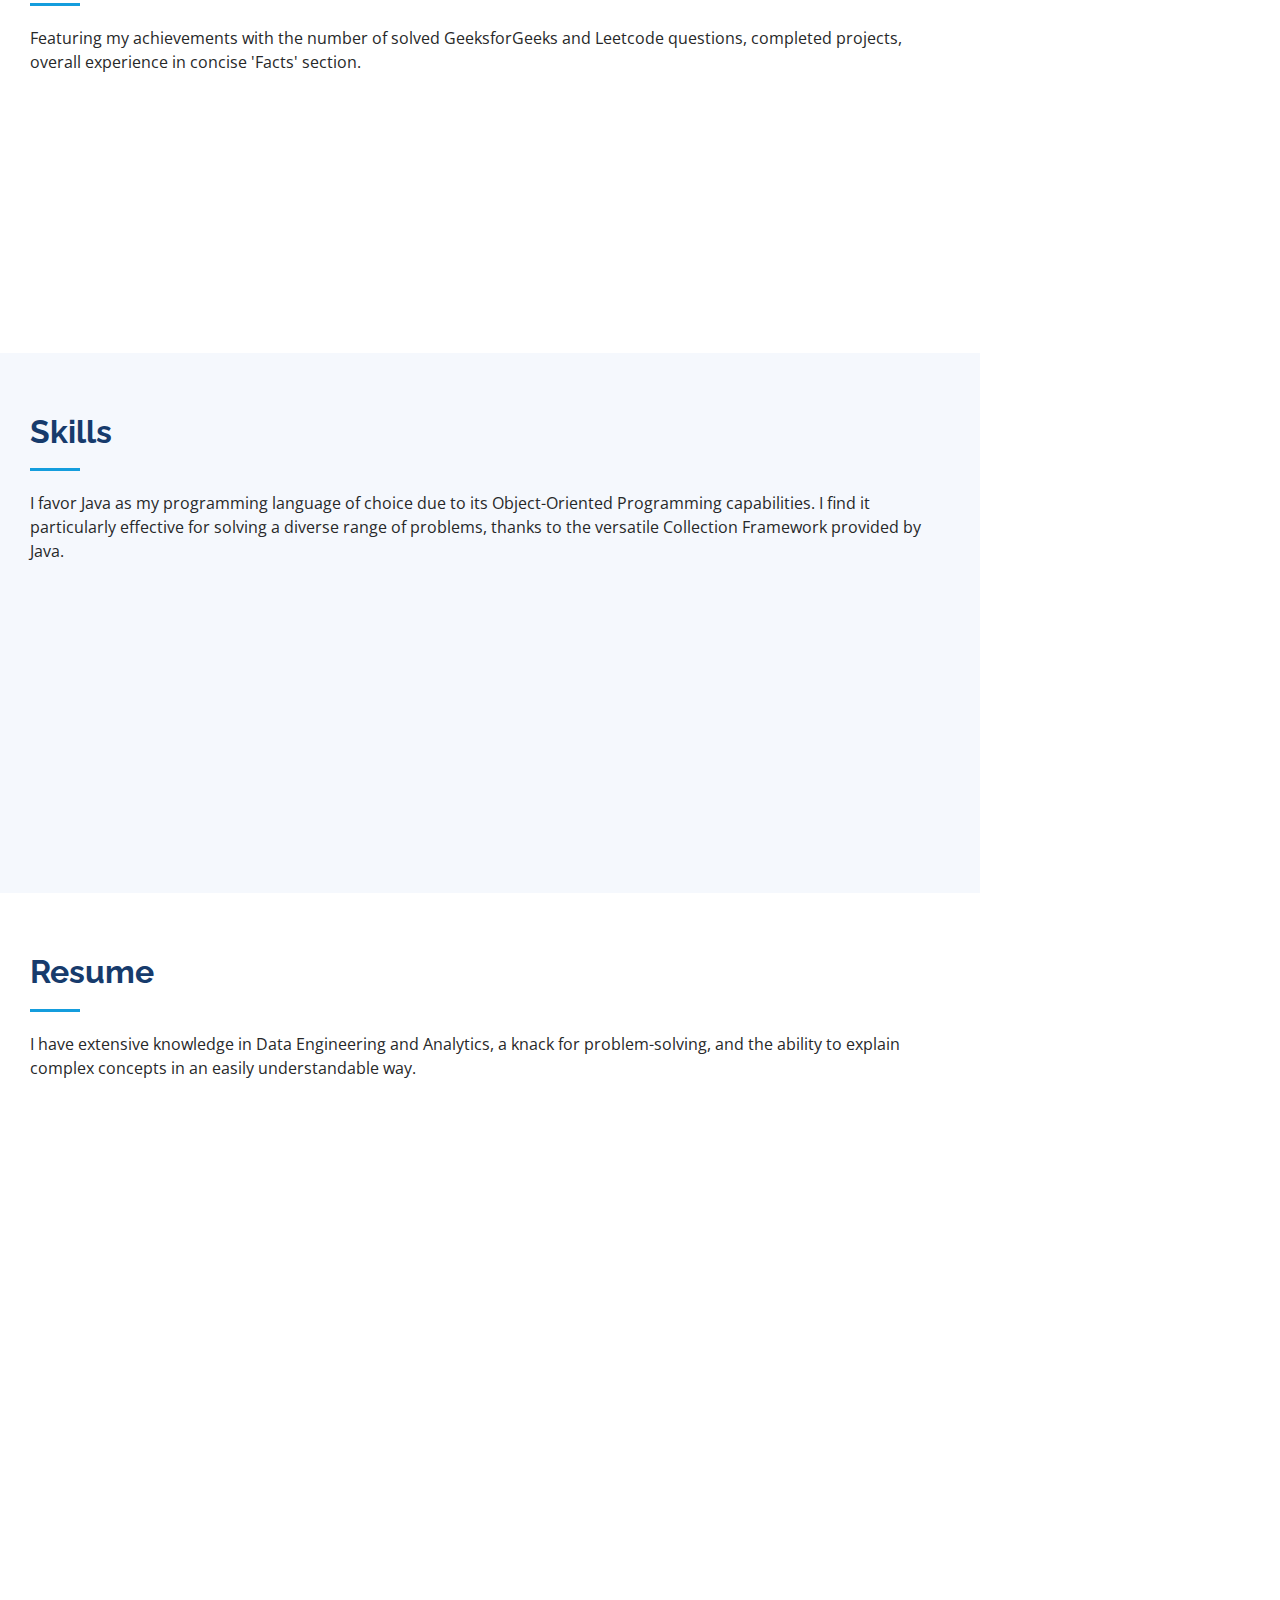
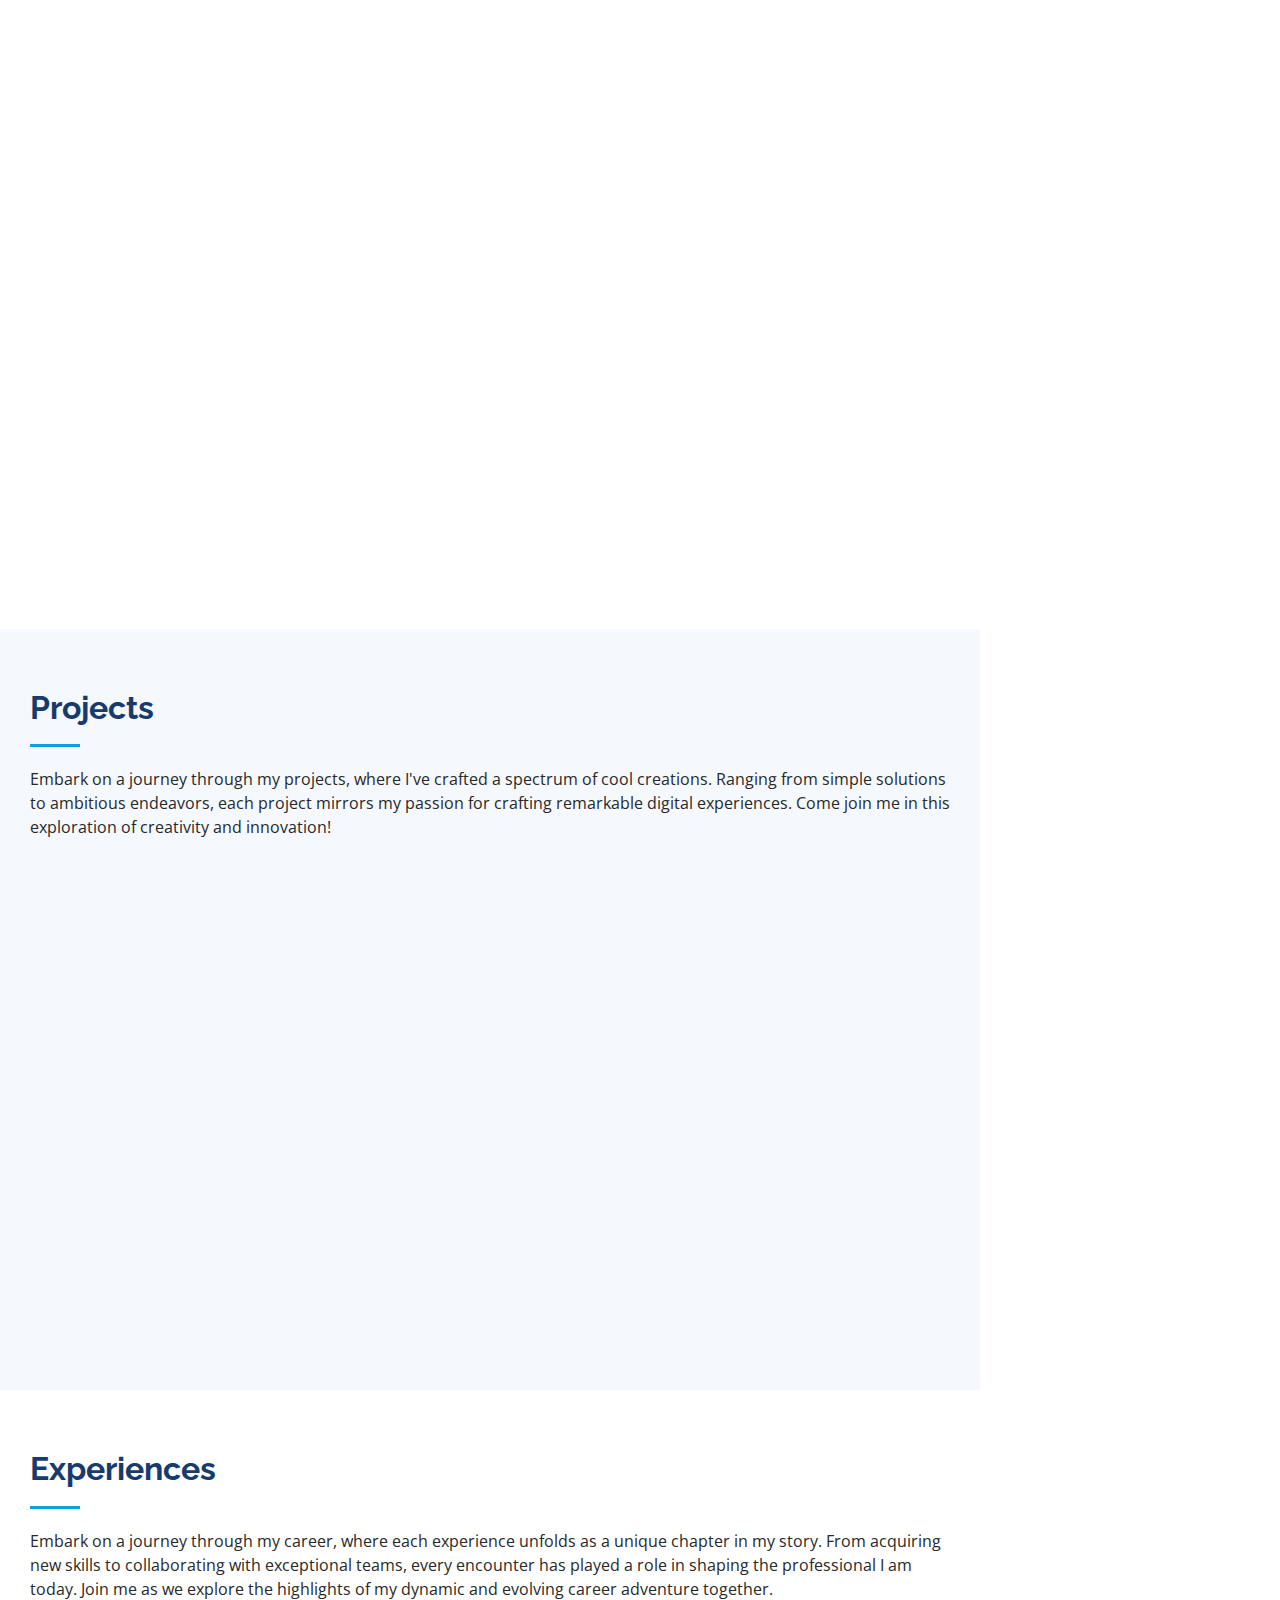
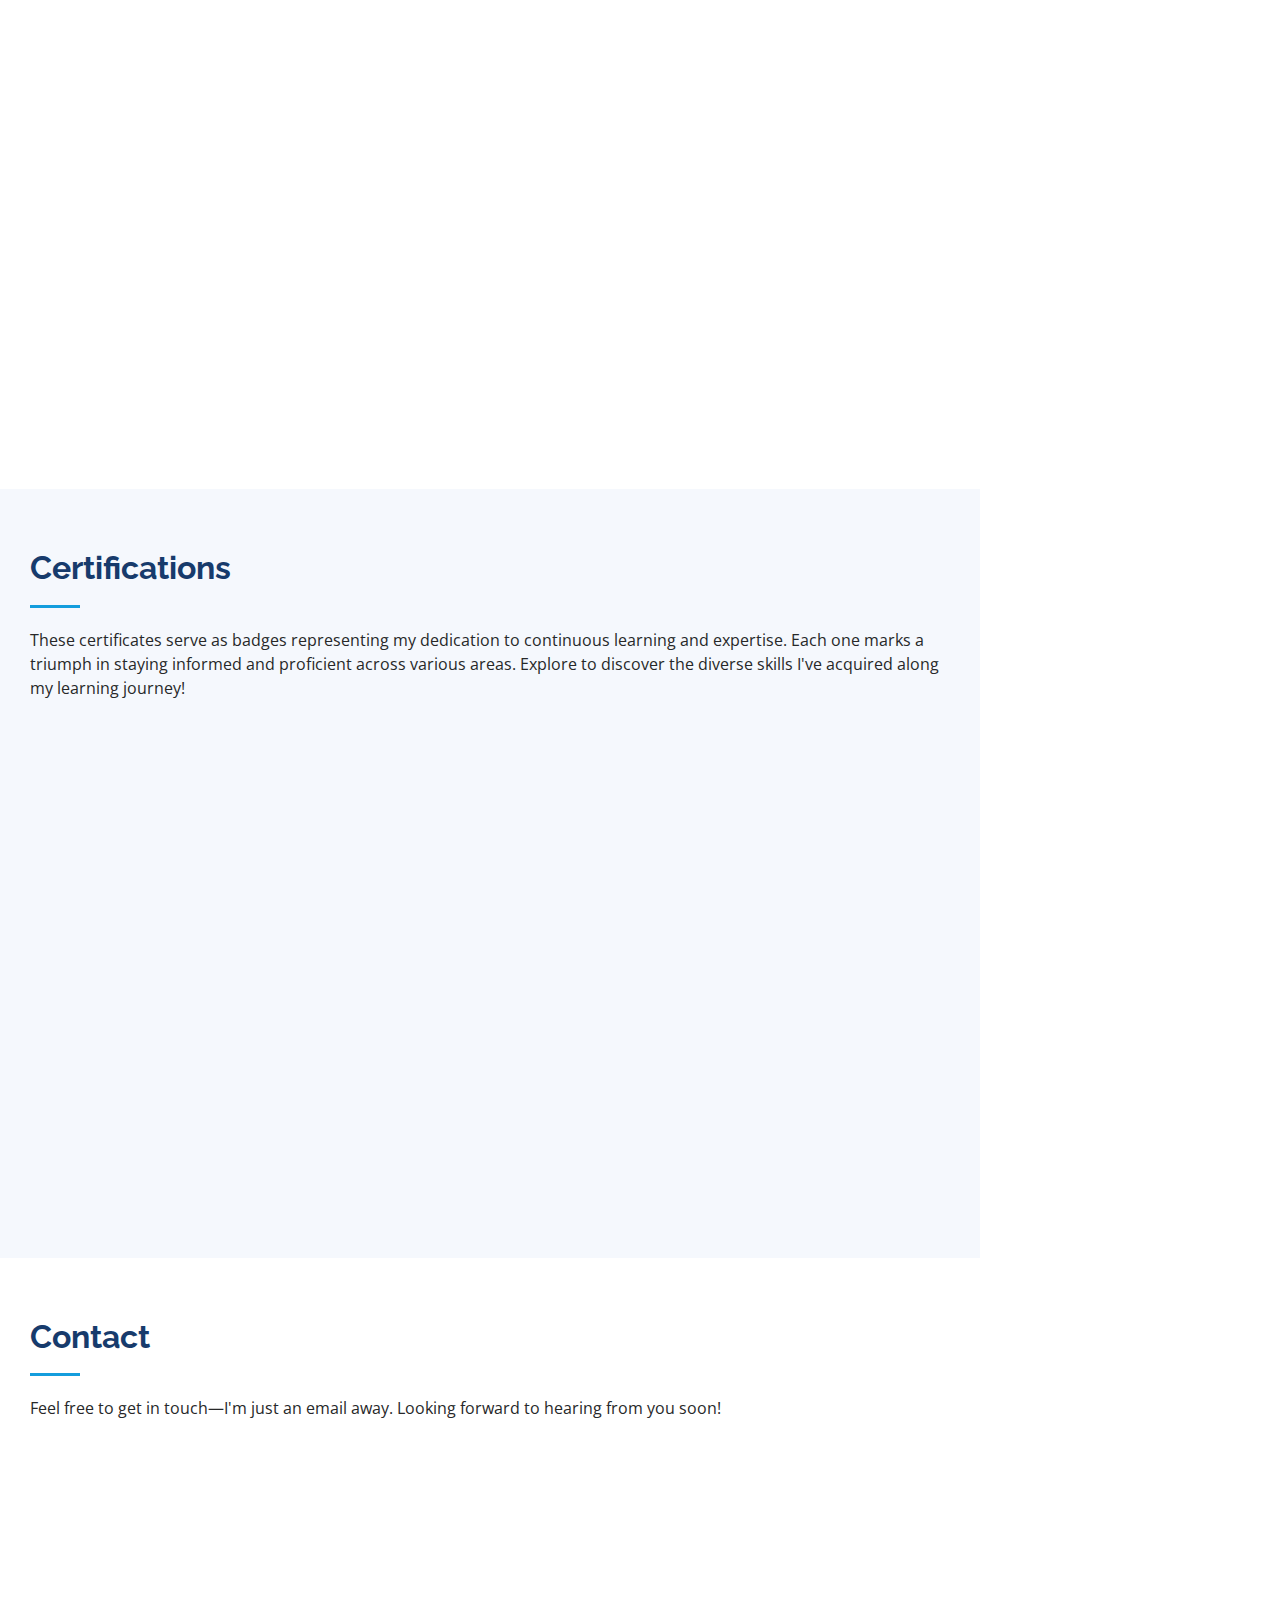
==== commit 722ddab7: "Update index.html" ====
--- a/index.html
+++ b/index.html
@@ -317,7 +317,7 @@
 
             <div class="resume-item">
               <h4>SOFTWARE ENGINEER</h4>
-              <h5>Sept 2022 - Nov 2022</h5>
+              <h5>Oct 2024 - Present</h5>
               <p><em> CAPGEMINI, NOIDA</em></p>
               <ul>
                 <li>Currently working as a software enginner at Capgemini.</li>
@@ -446,7 +446,7 @@
           </div>
 
            <div class="col-lg-4 col-md-6 icon-box" data-aos="fade-up" data-aos-delay="500">
-            <div class="icon"><i class="bi bi-calendar4-week"></i></div>
+            <div class="icon"><i class="fas fa-chess"></i></div>
             <h4 class="title"><a href="assets\img\Offer letter.png">SOFTWARE ENGINEER</a></h4>
             <p class="description"> Joined as a Analyst and currently working as a software enginner at CAPGEMINI in NOIDA.</p>
           </div>
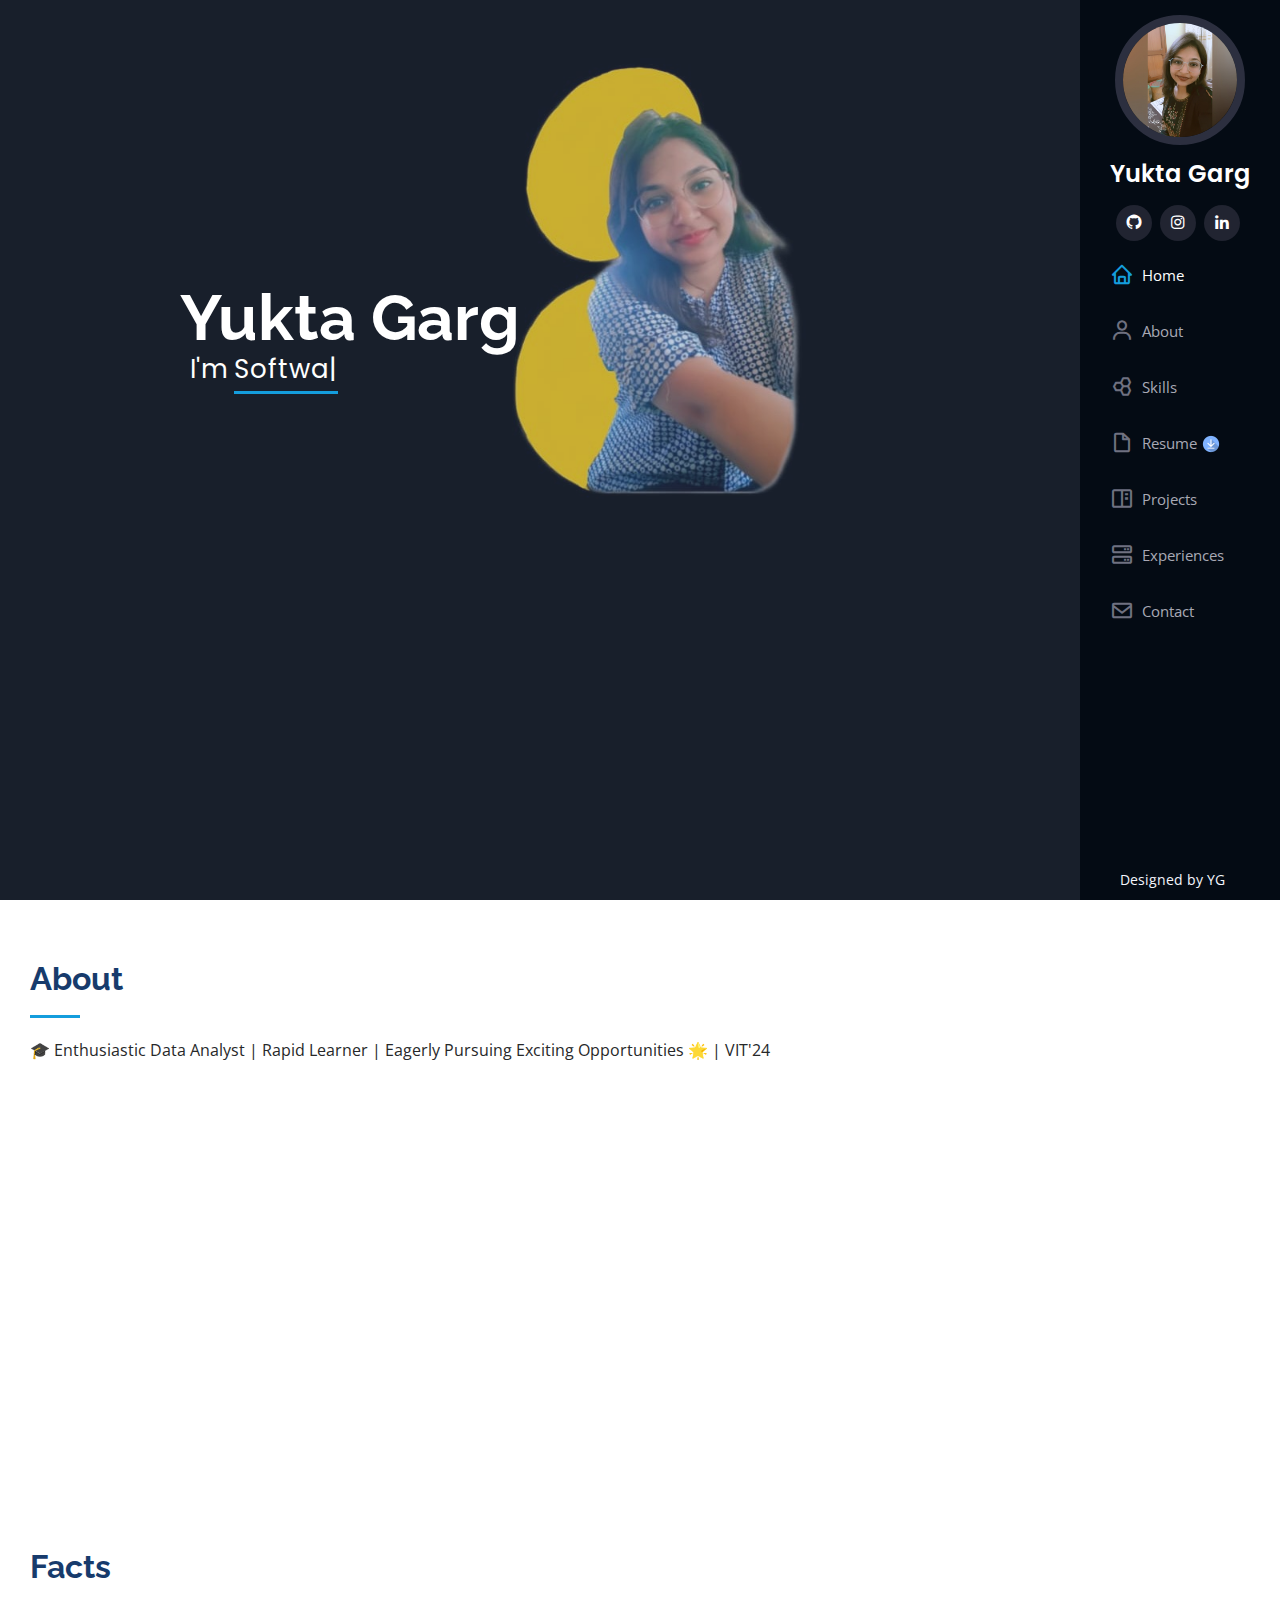
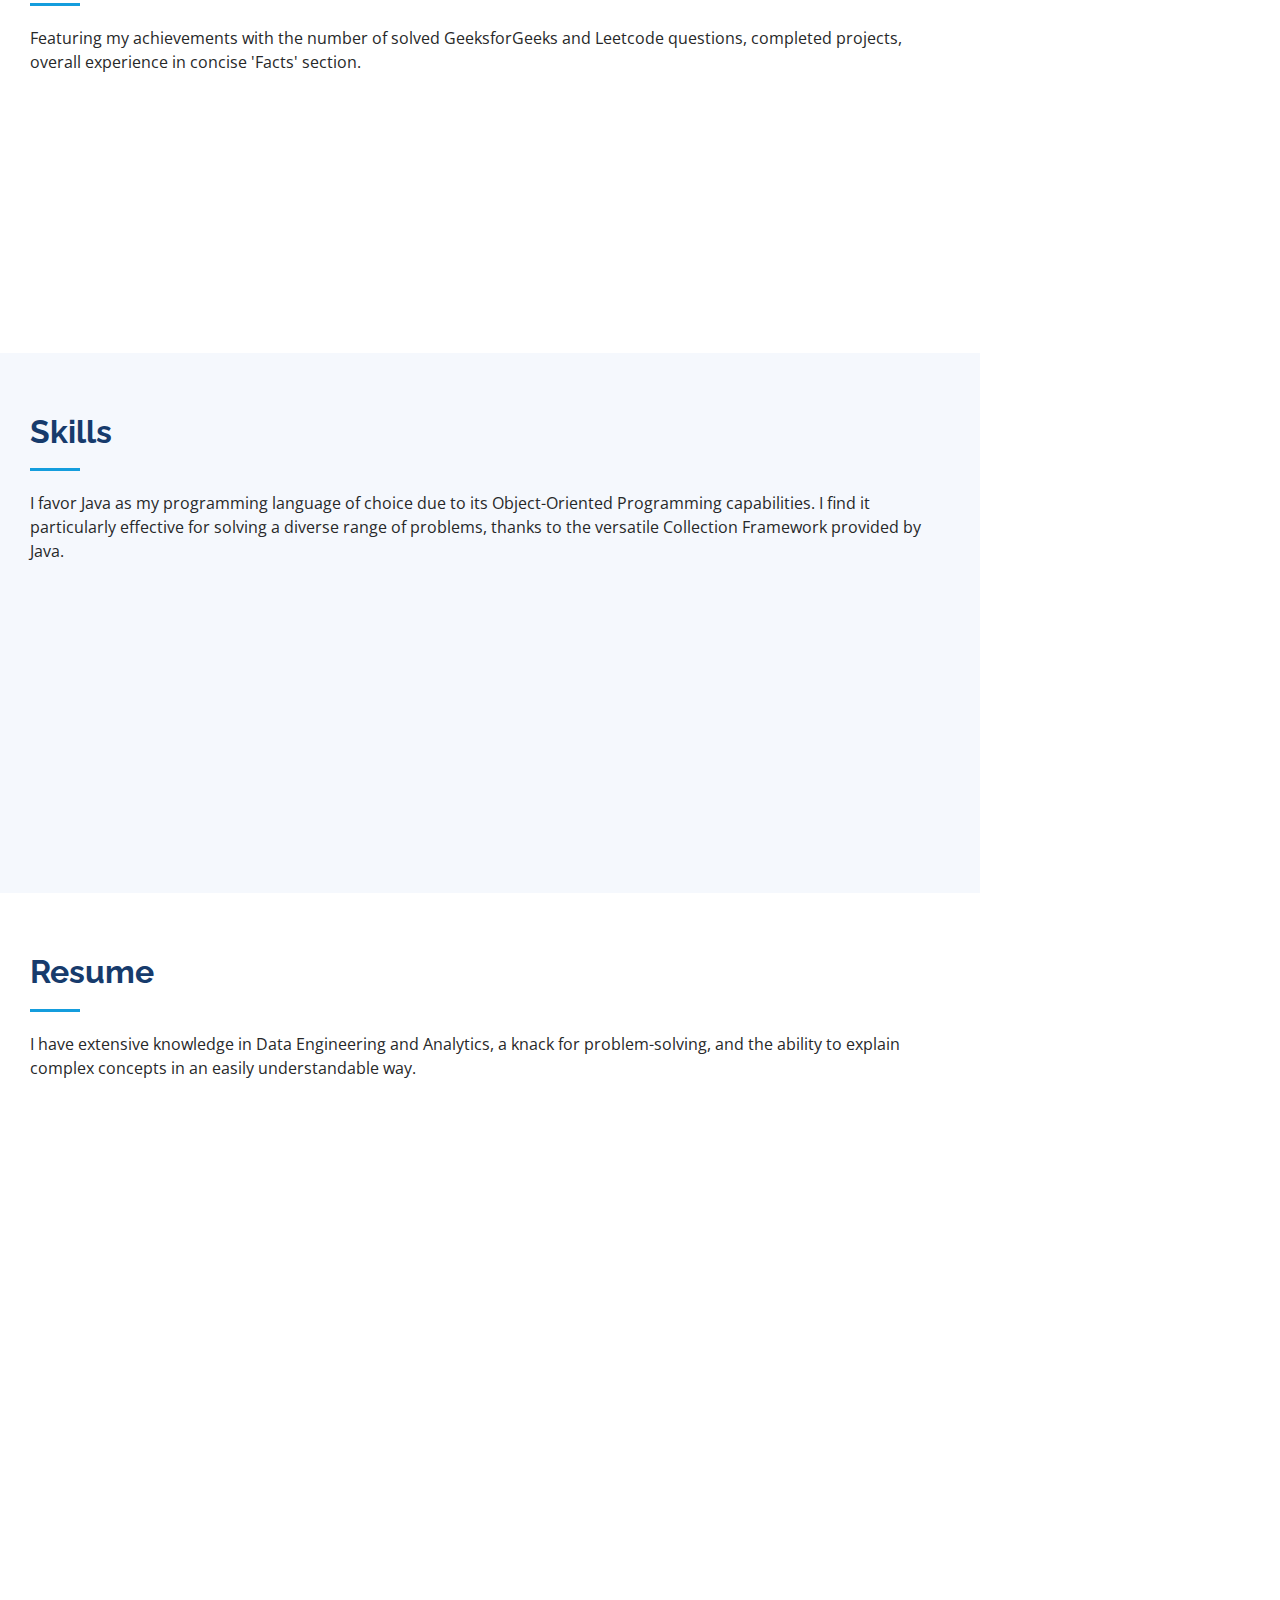
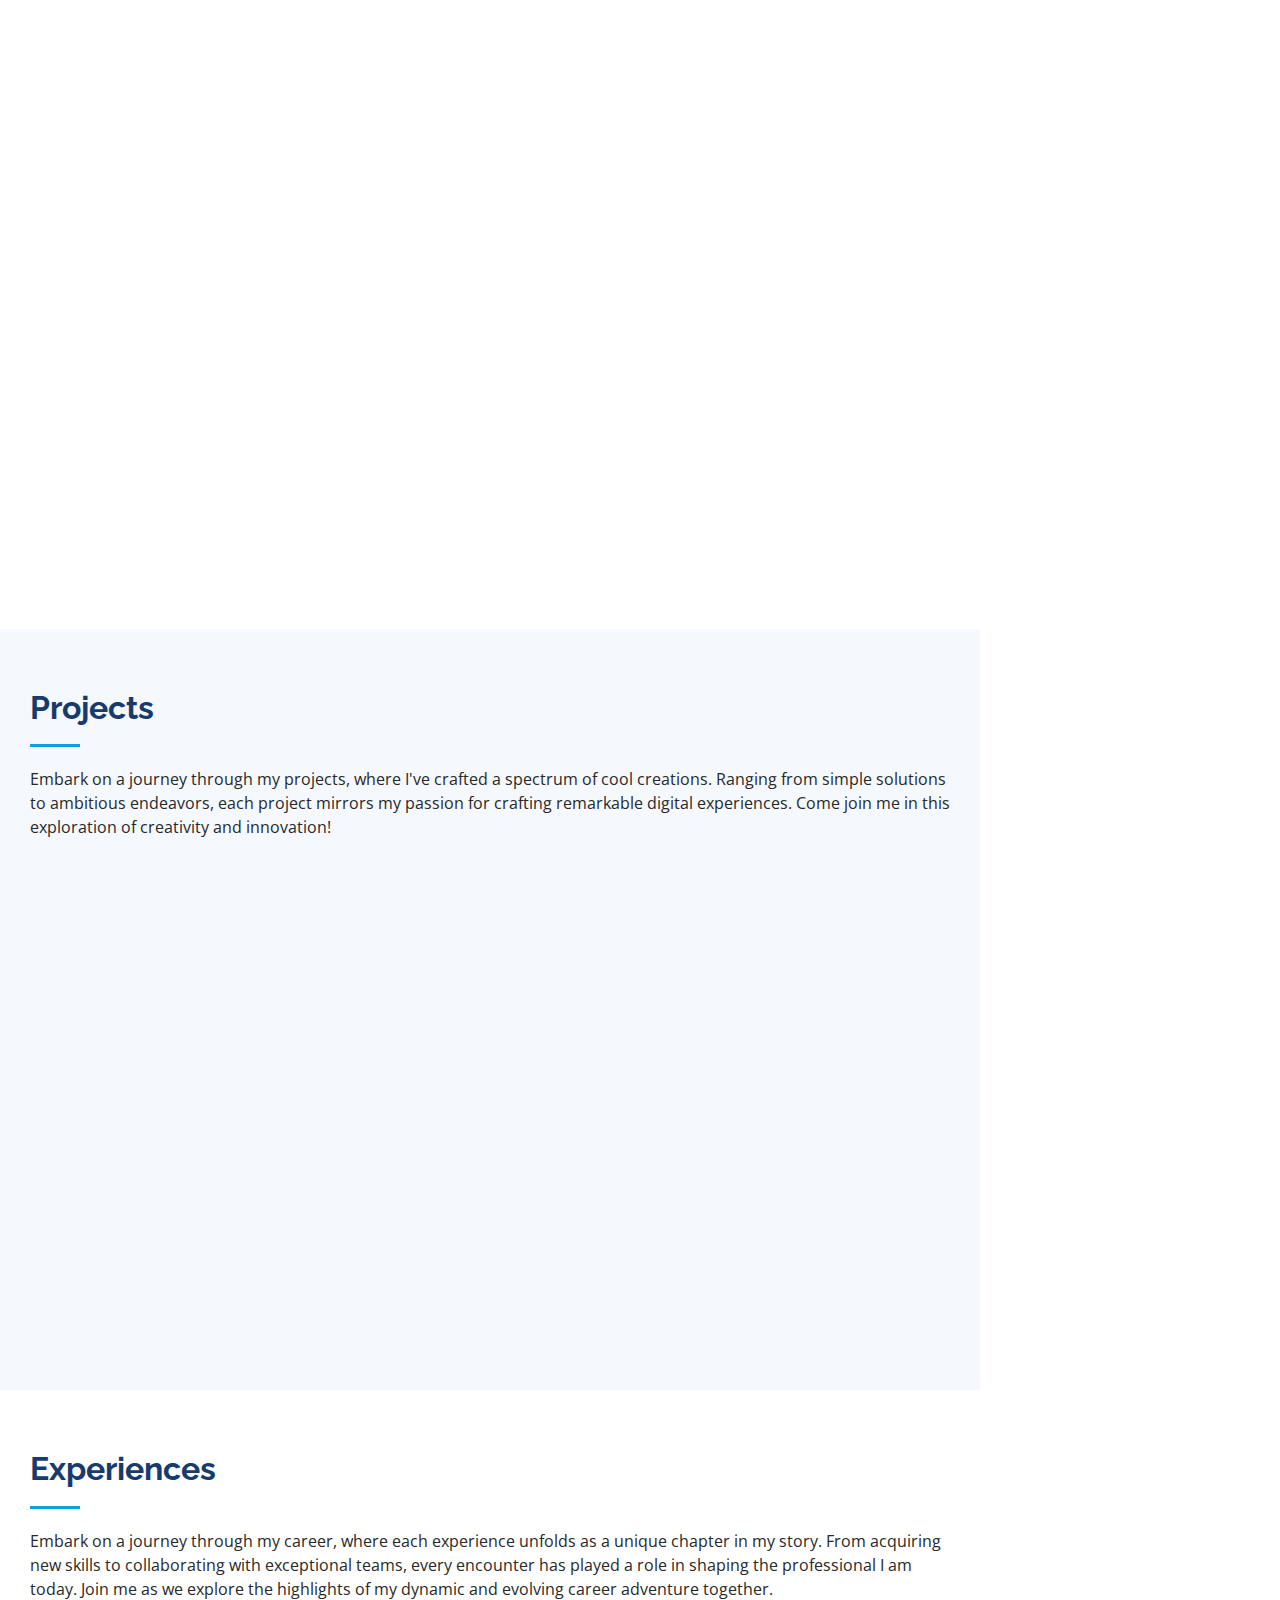
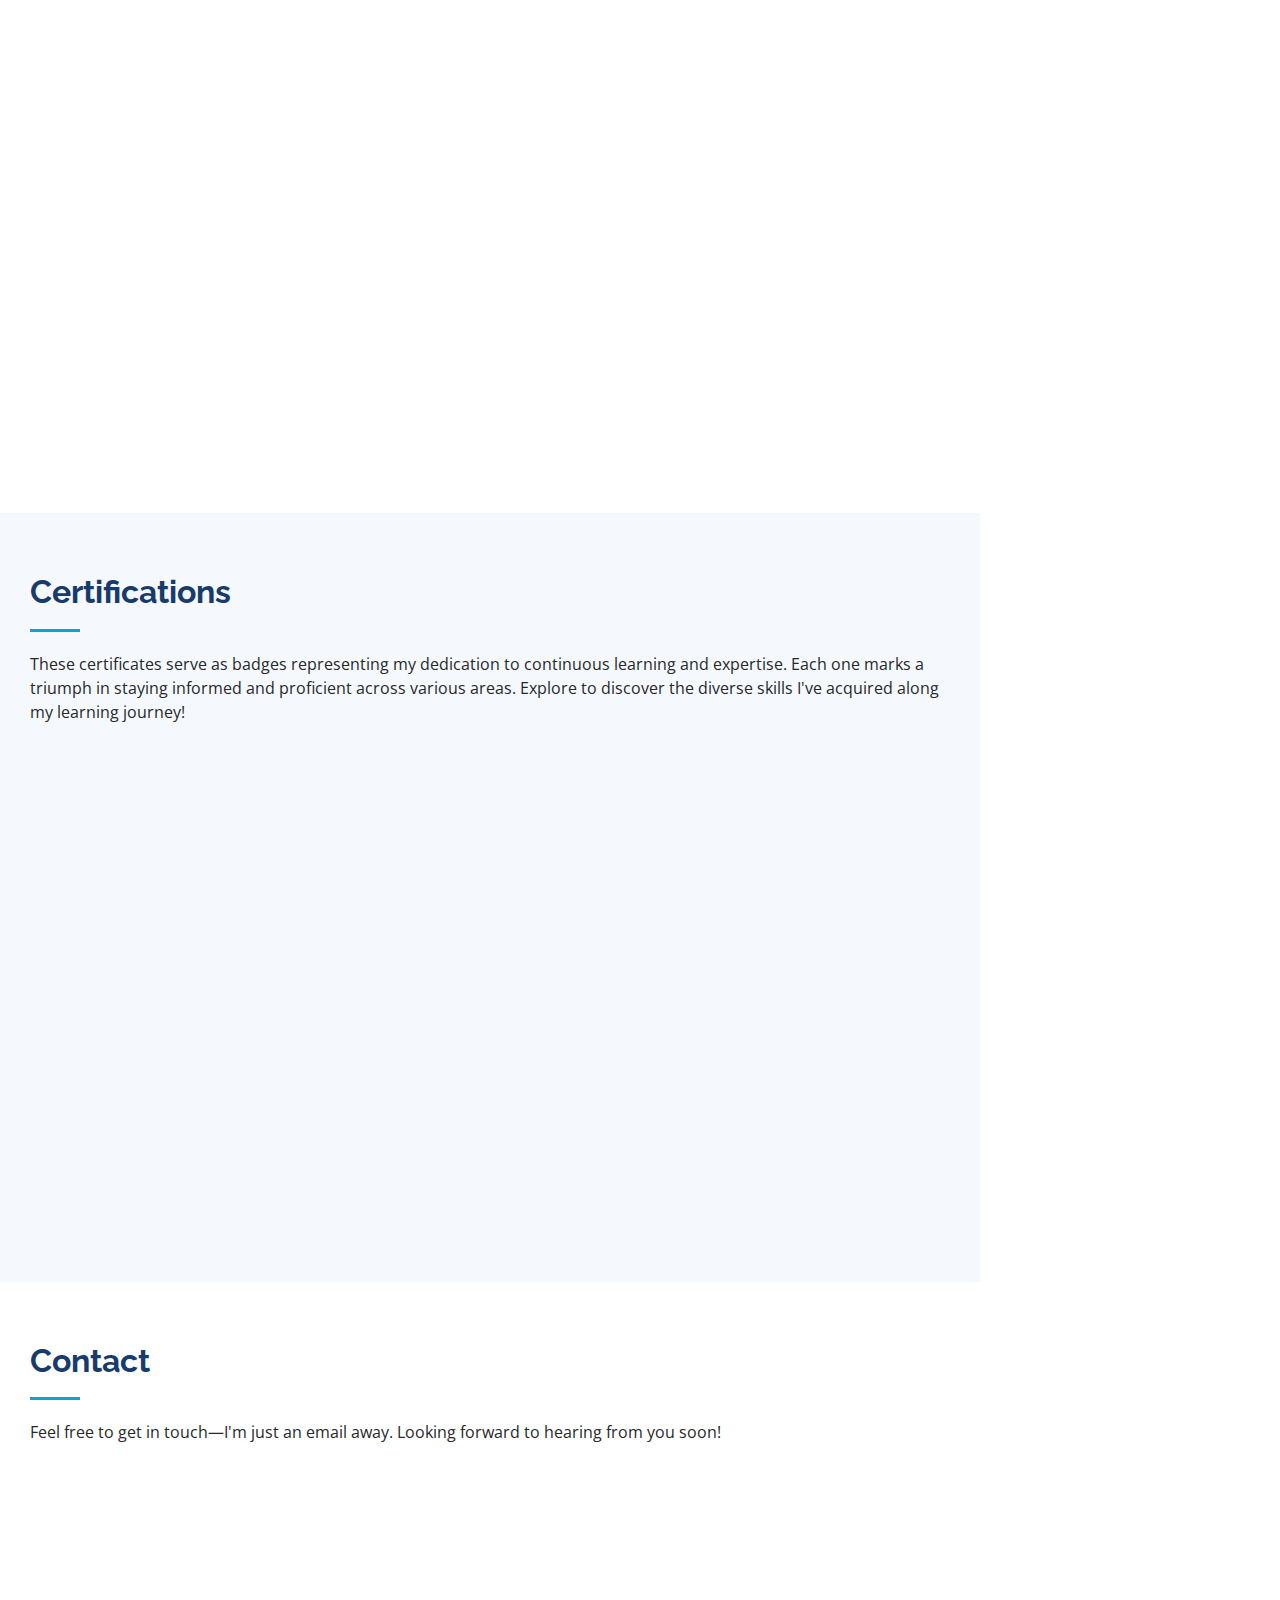
==== commit 1867ec38: "Update index.html" ====
--- a/index.html
+++ b/index.html
@@ -446,7 +446,7 @@
           </div>
 
            <div class="col-lg-4 col-md-6 icon-box" data-aos="fade-up" data-aos-delay="500">
-            <div class="icon"><i class="fas fa-chess"></i></div>
+            <div class="icon"><i class="bi bi-android"></i></div>
             <h4 class="title"><a href="assets\img\Offer letter.png">SOFTWARE ENGINEER</a></h4>
             <p class="description"> Joined as a Analyst and currently working as a software enginner at CAPGEMINI in NOIDA.</p>
           </div>
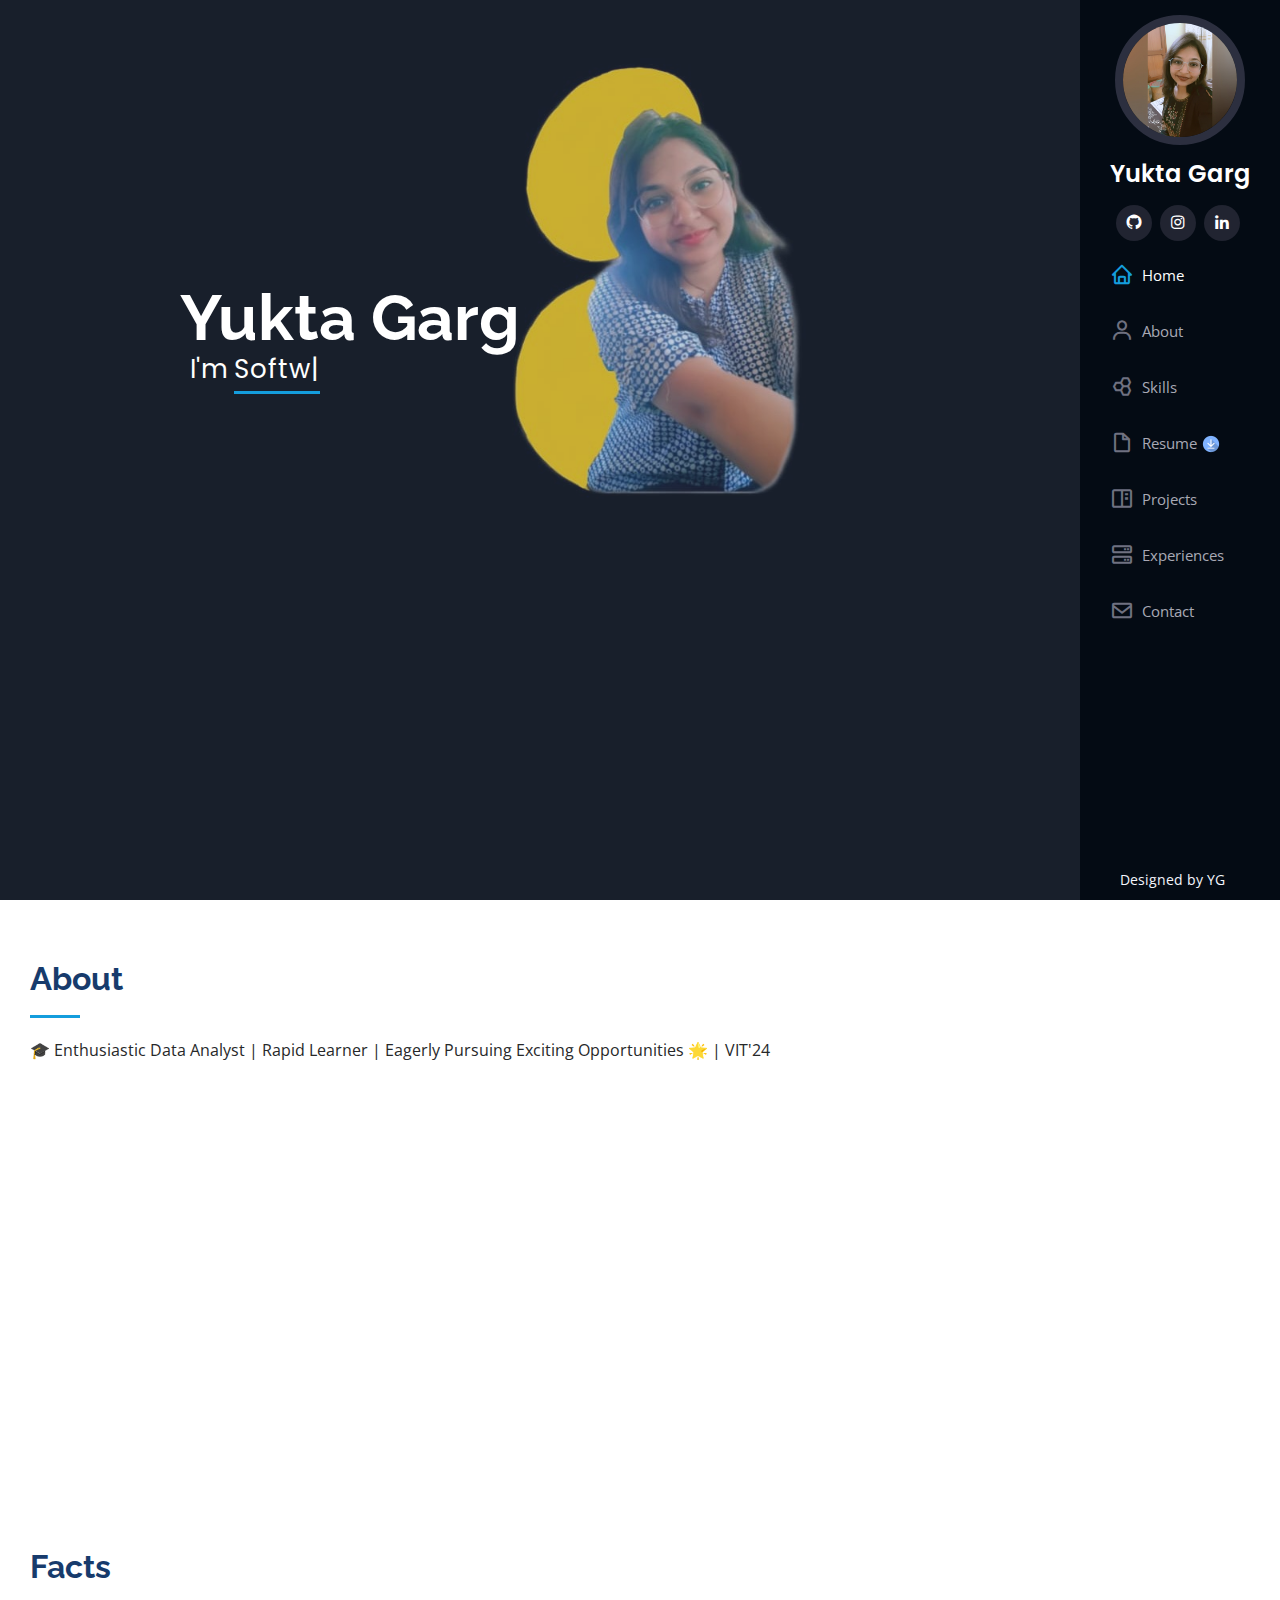
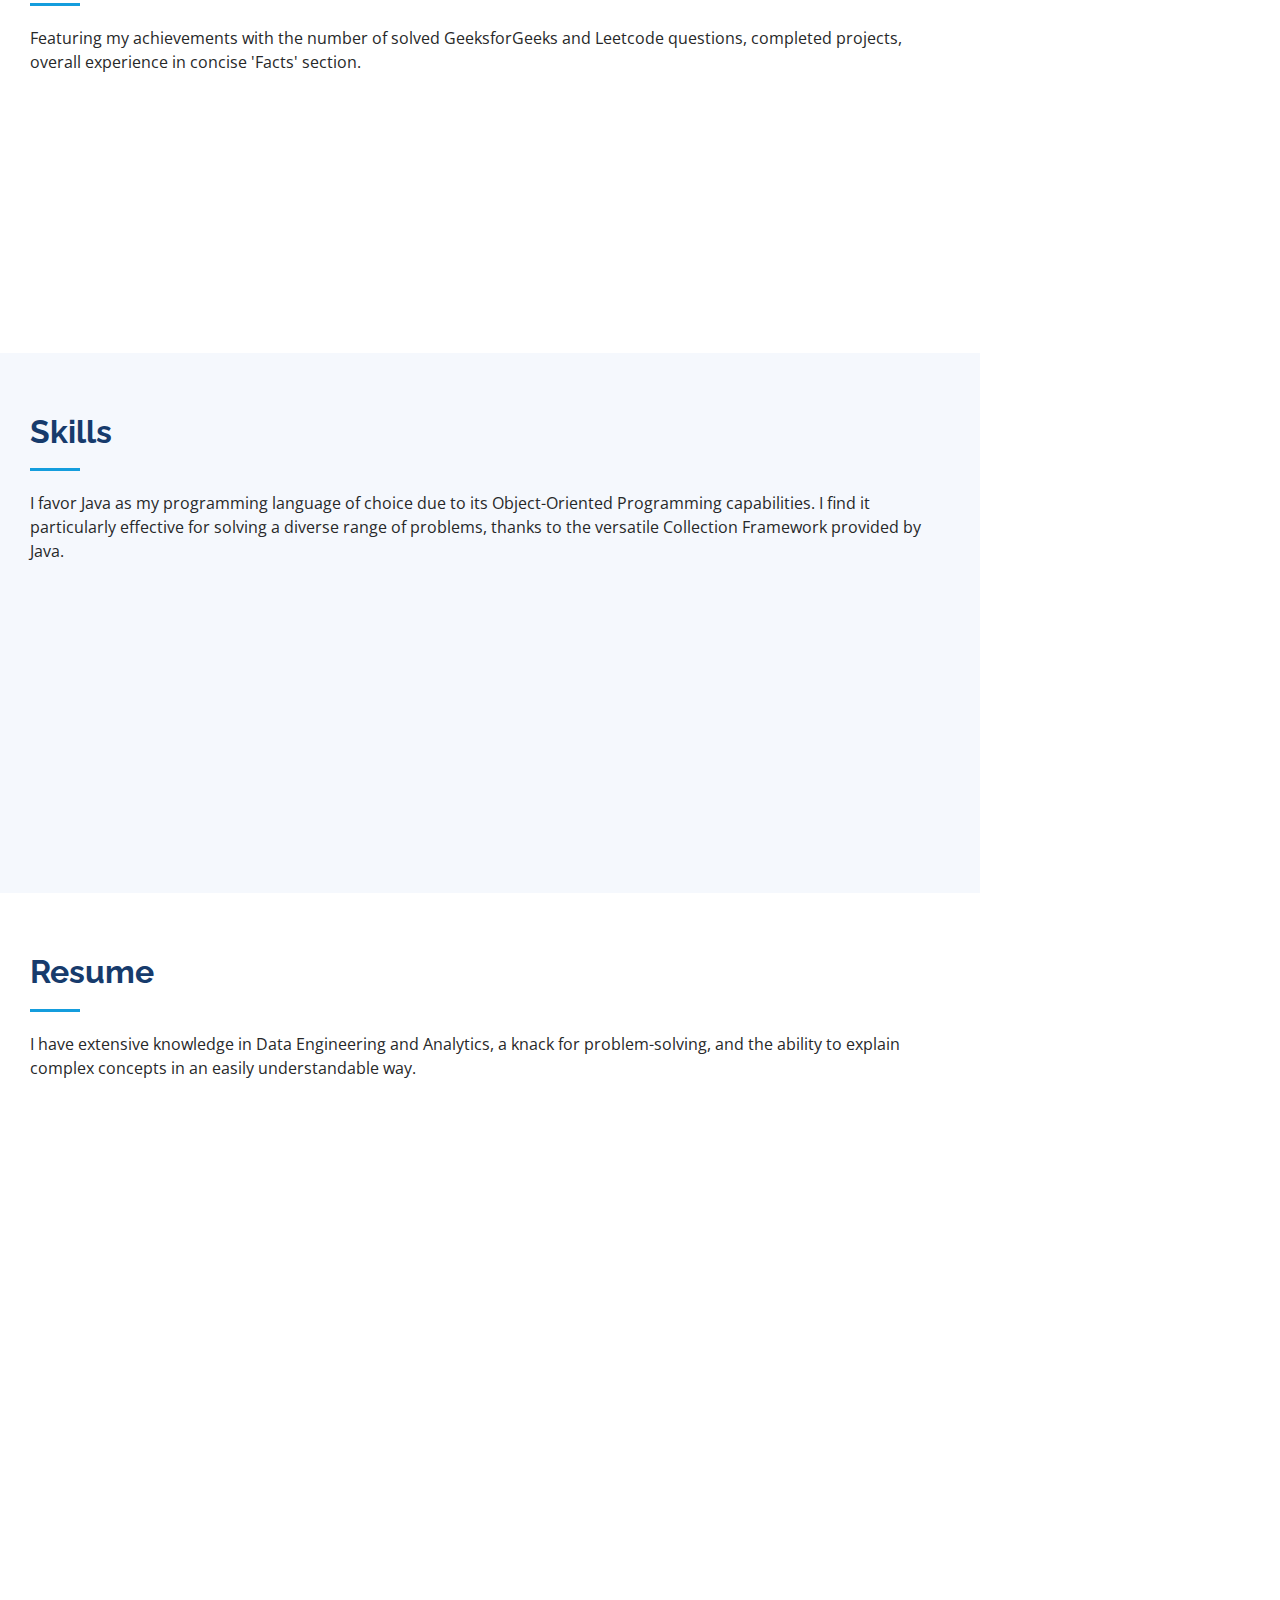
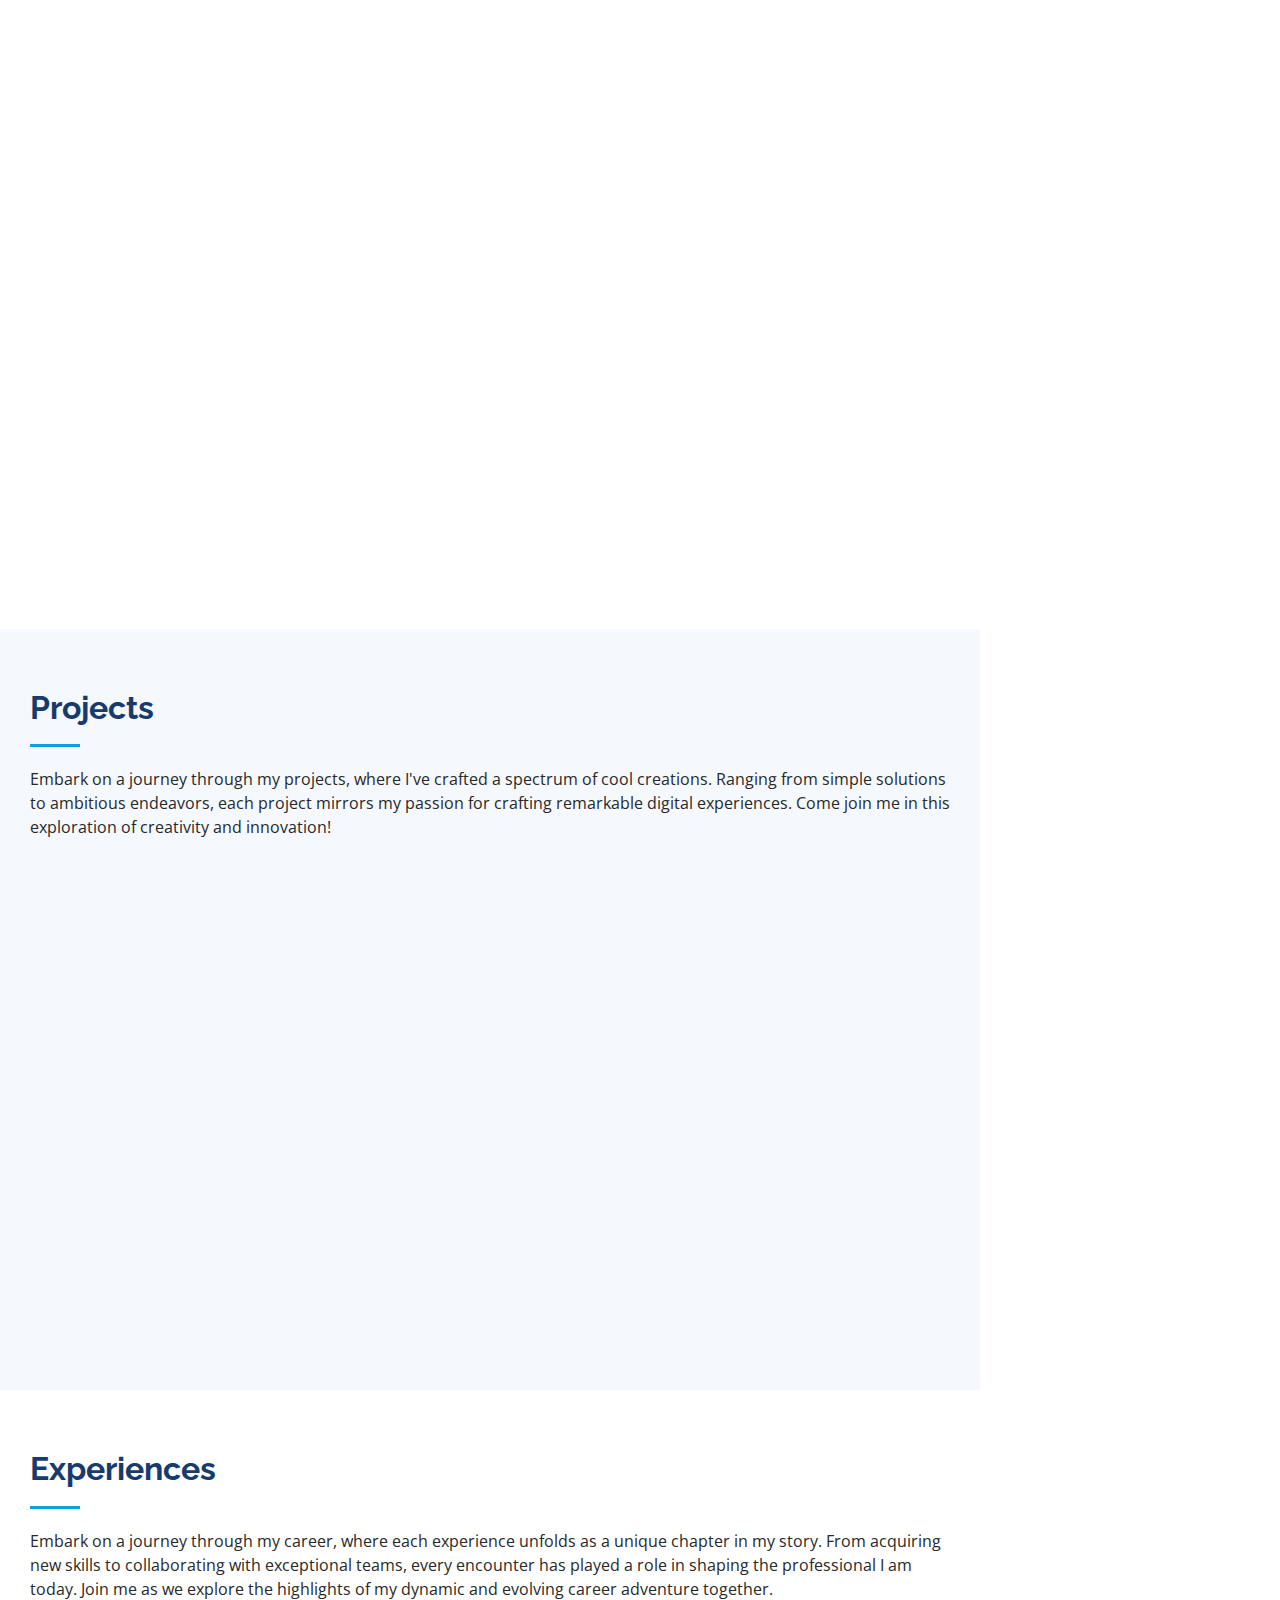
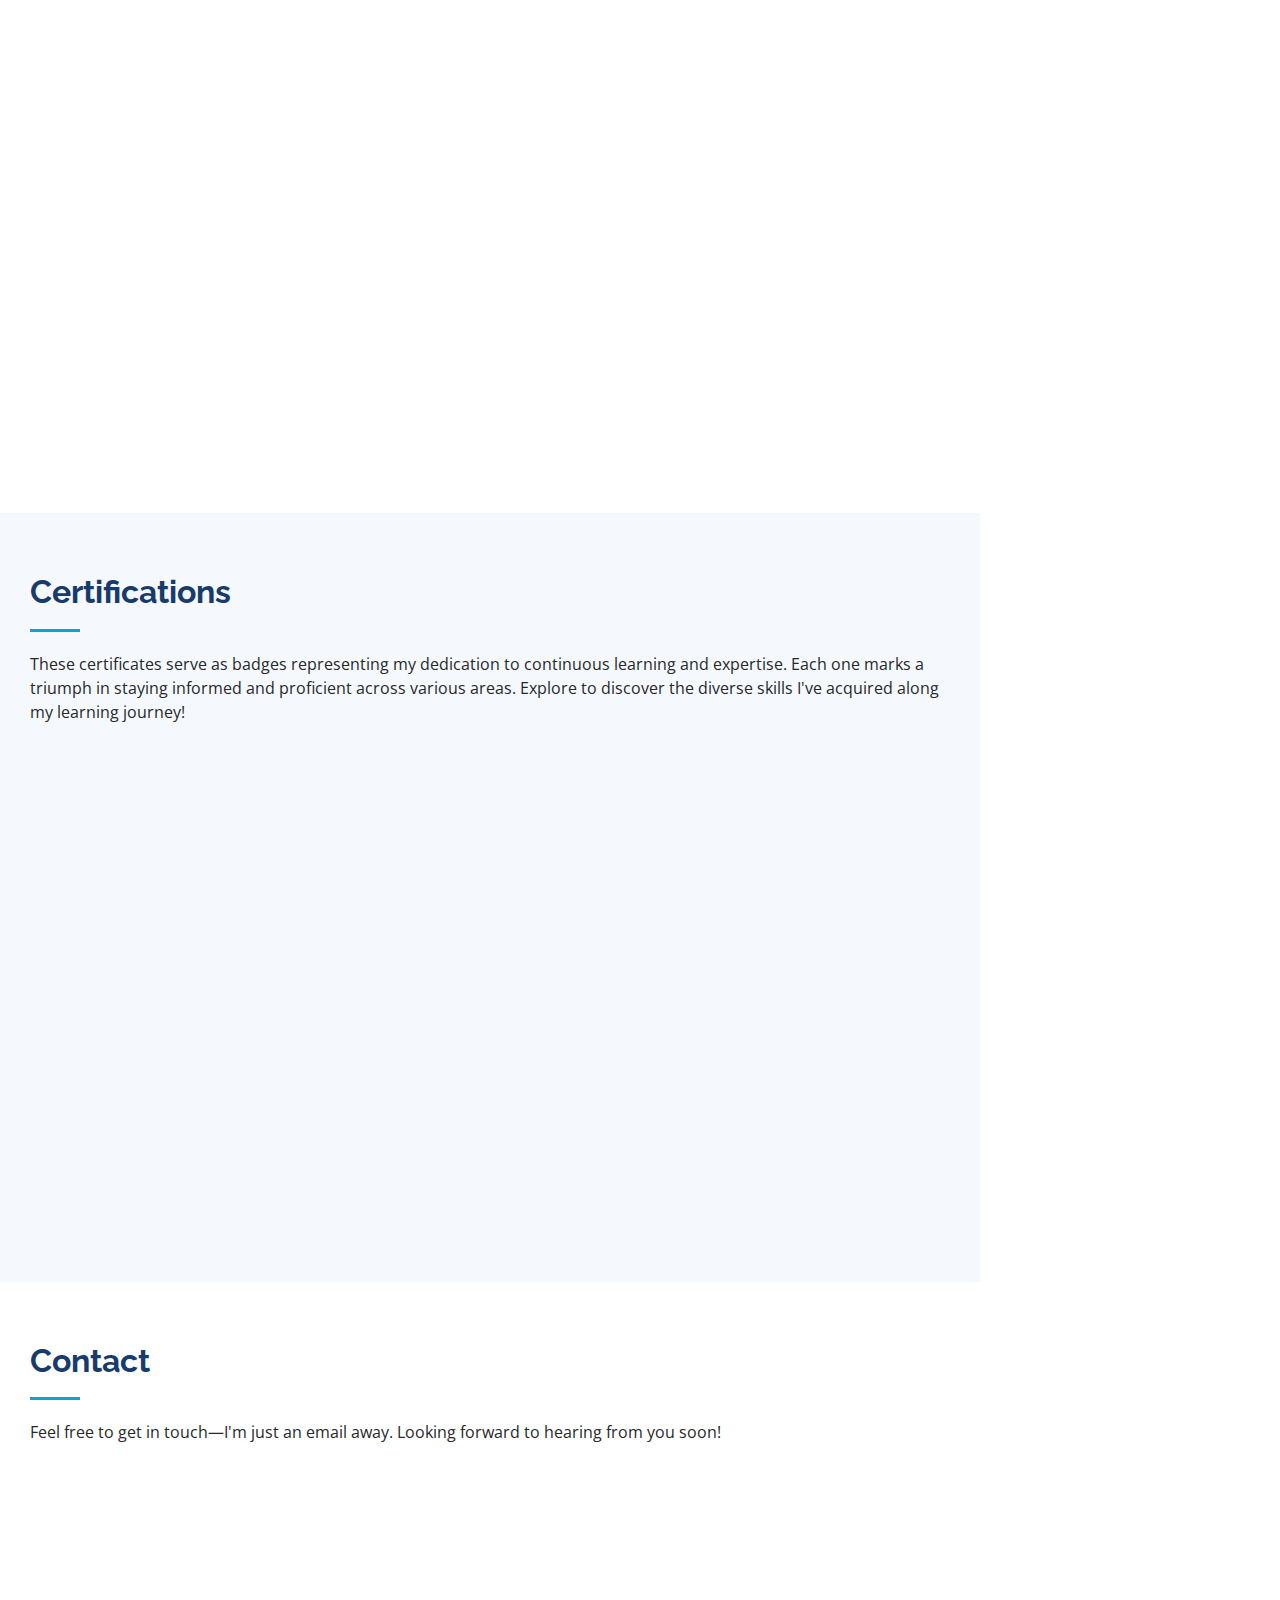
==== commit 2d1b65bd: "Update index.html" ====
--- a/index.html
+++ b/index.html
@@ -288,6 +288,30 @@
           </div>
           <div class="col-lg-6" data-aos="fade-up" data-aos-delay="100">
             <h3 class="resume-title">Professional Experience</h3>
+
+             <div class="resume-item">
+              <h4>SOFTWARE ENGINEER</h4>
+              <h5>Oct 2024 - Present</h5>
+              <p><em> CAPGEMINI, NOIDA</em></p>
+              <ul>
+                <li>Currently working as a software enginner at Capgemini.</li>
+                   
+              </ul>
+            </div>
+
+                <div class="resume-item">
+              <h4>DATA ANALYST INTERN</h4>
+              <h5>May 2023 - July 2023</h5>
+              <p><em>SmartBridge, Remote, IND </em></p>
+              <ul>
+                <li>Conducted in-depth analysis of sales data up to 2021, uncovering the transformative impact of Apple’s iPhone in India;</li>
+                <li>Identified a 200% increase in market share and positioned the company as a leading player in smartphone industry. </li>
+                <li>Evaluated product value and organized the creation of engaging Bootstrap website that facilitated immersive exploration of
+                  research findings;</li>
+                <li>Resulted in a 30% increase in user engagement and a 25% boost in conversions.</li>
+              </ul>
+            </div>
+
             
             <div class="resume-item">
               <h4>CLOUD ADMINISTRATOR INTERN</h4>
@@ -302,28 +326,10 @@
               </ul>
             </div>
 
-            <div class="resume-item">
-              <h4>DATA ANALYST INTERN</h4>
-              <h5>May 2023 - July 2023</h5>
-              <p><em>SmartBridge, Remote, IND </em></p>
-              <ul>
-                <li>Conducted in-depth analysis of sales data up to 2021, uncovering the transformative impact of Apple’s iPhone in India;</li>
-                <li>Identified a 200% increase in market share and positioned the company as a leading player in smartphone industry. </li>
-                <li>Evaluated product value and organized the creation of engaging Bootstrap website that facilitated immersive exploration of
-                  research findings;</li>
-                <li>Resulted in a 30% increase in user engagement and a 25% boost in conversions.</li>
-              </ul>
-            </div>
-
-            <div class="resume-item">
-              <h4>SOFTWARE ENGINEER</h4>
-              <h5>Oct 2024 - Present</h5>
-              <p><em> CAPGEMINI, NOIDA</em></p>
-              <ul>
-                <li>Currently working as a software enginner at Capgemini.</li>
-                
-              </ul>
-            </div>
+           
+
+           
+             
             
           </div>
         </div>
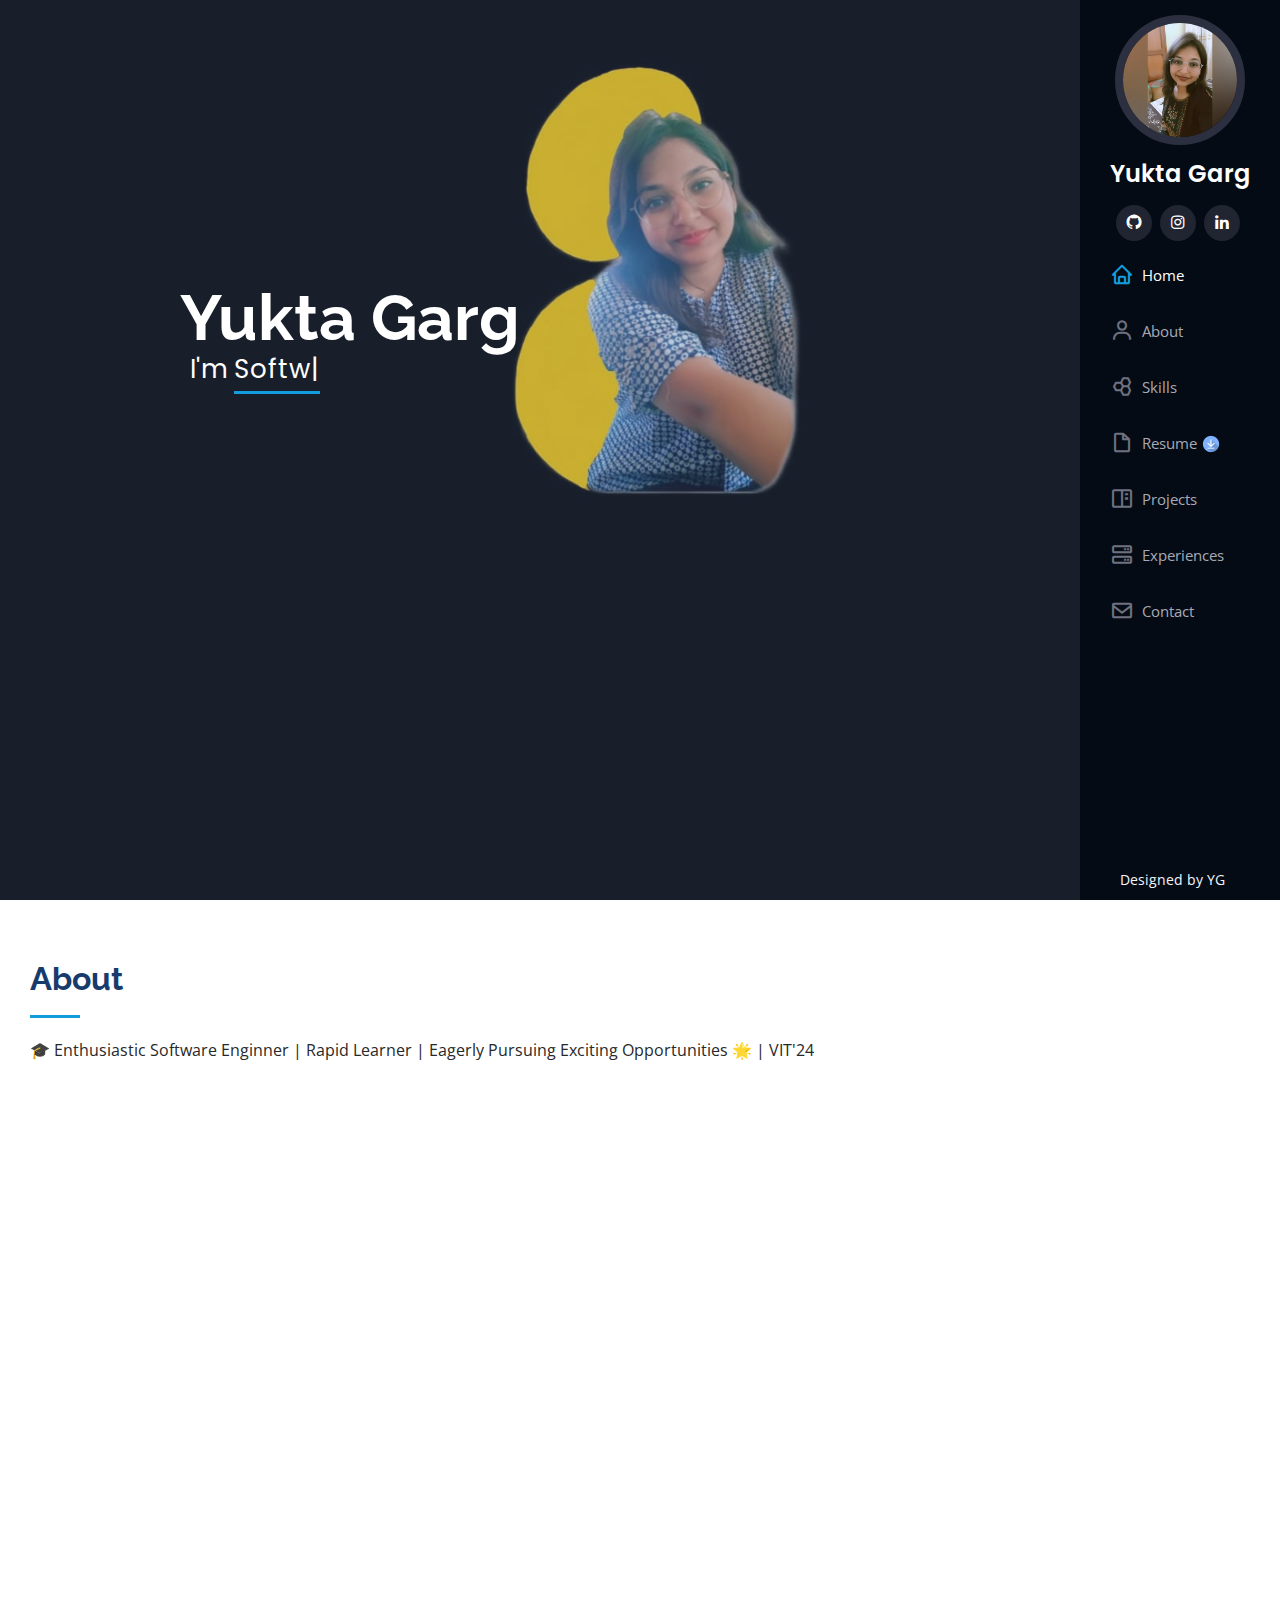
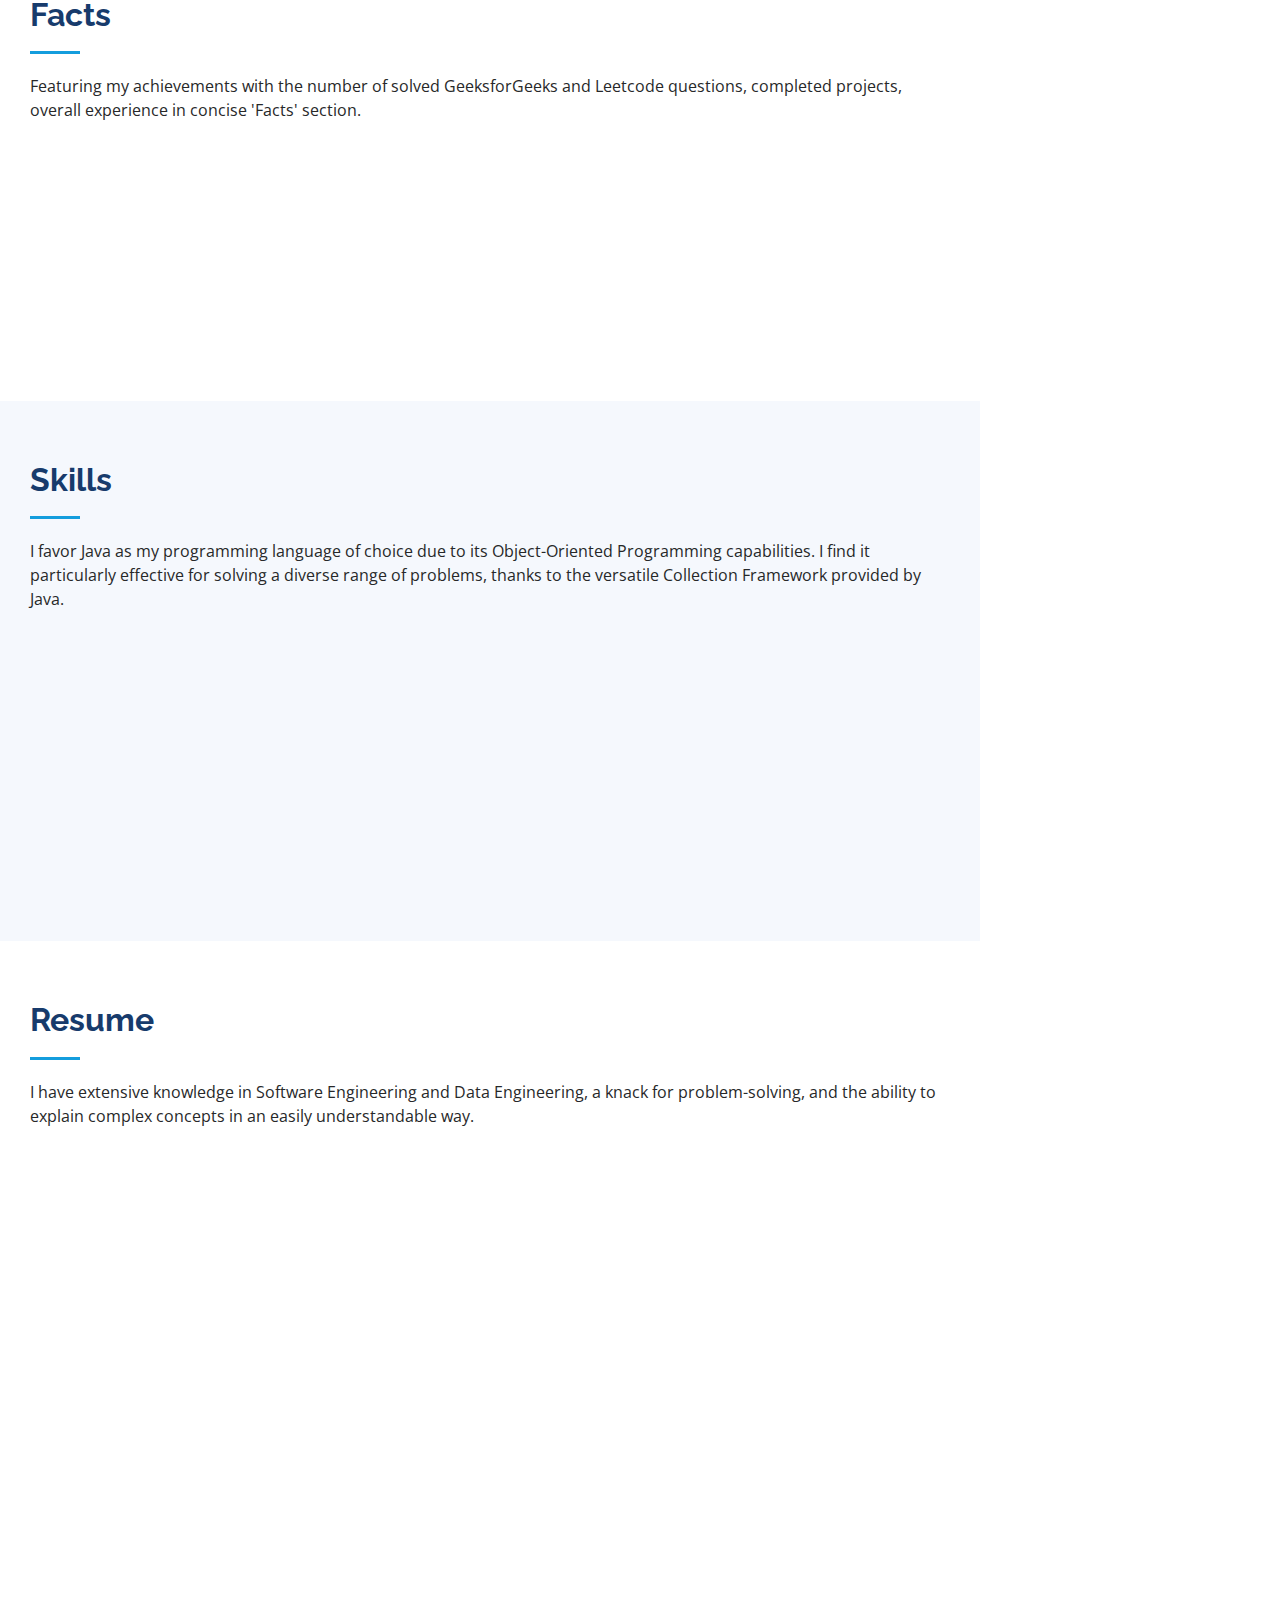
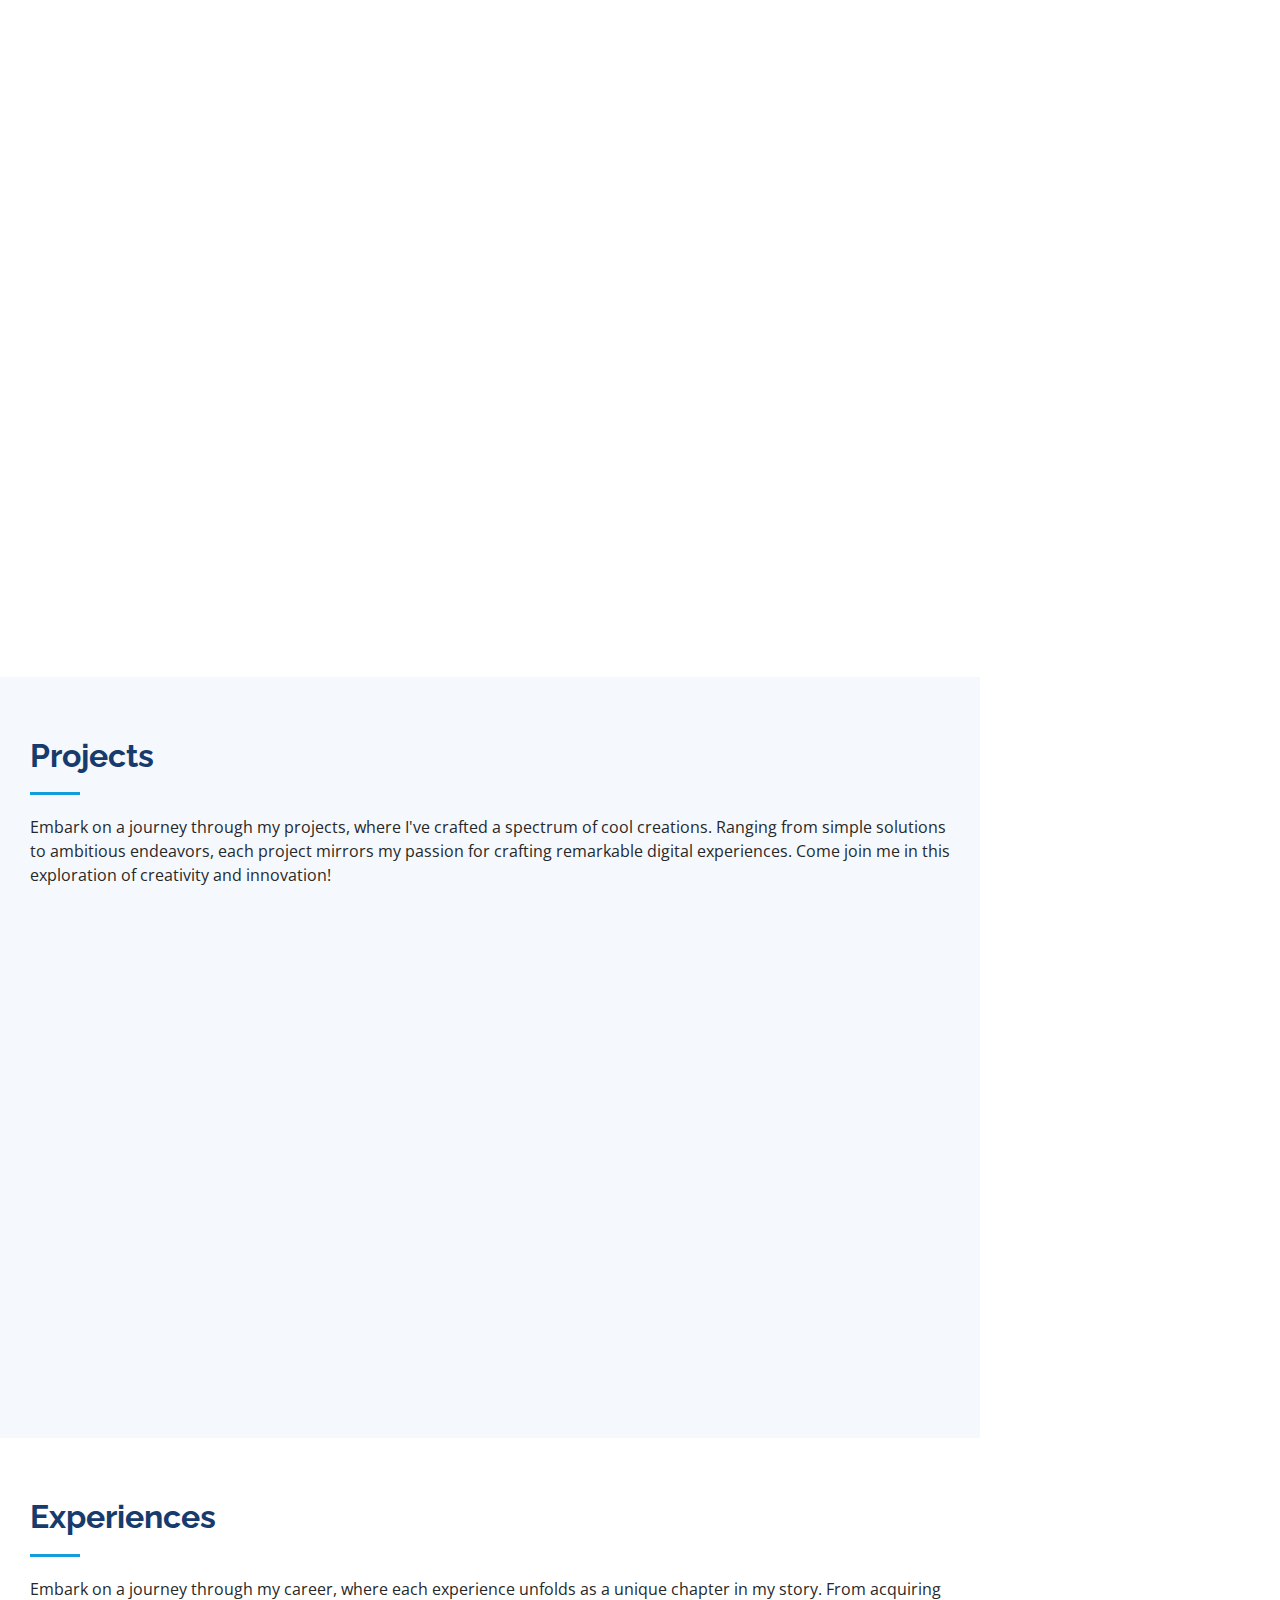
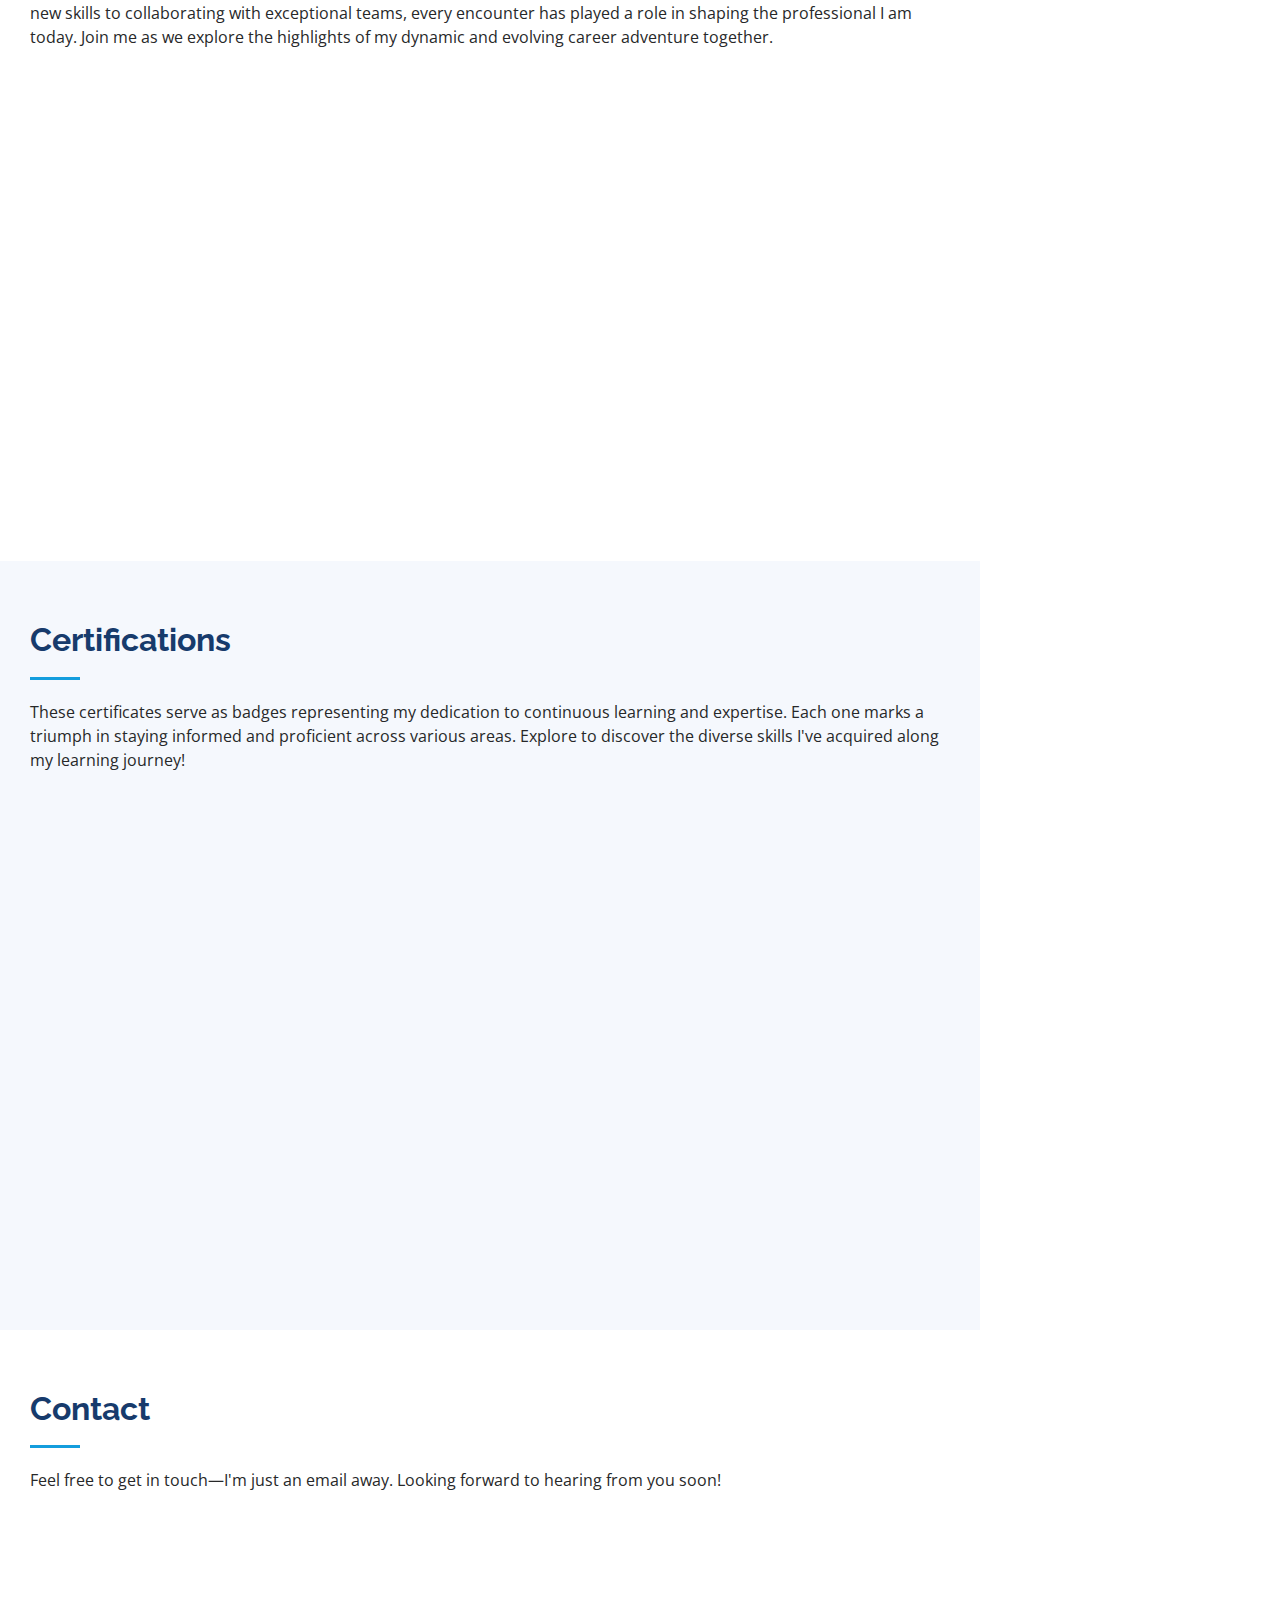
==== commit 19708a6a: "Update index.html" ====
--- a/index.html
+++ b/index.html
@@ -70,7 +70,7 @@
   <section id="hero" class="d-flex flex-column justify-content-left">
     <div class="hero-container" data-aos="fade-in">
       <h1>Yukta Garg</h1>
-      <p>I'm <span class="typed" data-typed-items="Software Engineer, Data Analyst"></span></p>
+      <p>I'm <span class="typed" data-typed-items="Software Engineer, Data Enginner"></span></p>
     </div>
   </section><!-- End Hero -->
 
@@ -82,7 +82,7 @@
 
         <div class="section-title">
           <h2>About</h2>
-          <p>🎓 Enthusiastic Data Analyst | Rapid Learner | Eagerly Pursuing Exciting Opportunities 🌟 | VIT'24</p>
+          <p>🎓 Enthusiastic Software Enginner | Rapid Learner | Eagerly Pursuing Exciting Opportunities 🌟 | VIT'24</p>
         </div>
 
         <div class="row">
@@ -90,18 +90,18 @@
             <img src="assets/img/profile-img.jpg" class="img-fluid" alt="">
           </div>
           <div class="col-lg-8 pt-4 pt-lg-0 content" data-aos="fade-left">
-            <h3>Data Engineer &amp; Analyst.</h3>
+            <h3>Software Engineer &amp; Data Engineer.</h3>
             <p class="fst-italic">
               Hi! I'm Yukta. Keeping it concise and to the point for this brief introduction.
             </p>
 
             <p>
-              So, basically, I'm a fresher at VIT Bhopal pursuing B.Tech. in CSE (core).  I bring to the table not just enthusiasm for learning, but also eligibility and a knack for adding a splash of color to problem-solving.  
-              In my acadamic journy i had completed an internship in Data Analytics from Smart Bridge where i have discovered the true impact of Apple’s iPhone in India by using Tableau. 
-              Through this internship i explored and learned various data analytics tools and skills like tableau and sql.
-              In addition from the expreince in internship i had created my major project on data analytics that is Road Accident.
-              Apart from data analytics i also gained interest and knowledge in problem solving which i genrally solve in Java and secure 4 star rating in Hacker Rank.
-              
+              I'm a Software Engineer and Data Engineer at Capgemini, passionate about problem-solving and building efficient data-driven solutions.
+              I completed my B.Tech in Computer Science (Core) from VIT Bhopal, where I gained hands-on experience in data engineering during my internship at Smart Bridge.
+              There, I worked with SQL and Tableau to analyze Apple's iPhone impact in India, strengthening my data processing and visualization skills. 
+              Building on this, I developed a major project focused on road accident analysis, applying data engineering concepts to process large datasets.
+              Beyond data engineering, I enjoy problem-solving in Java and have earned a 4-star rating on HackerRank. 
+              At Capgemini, I continue to enhance my skills by working on real-world projects that involve designing, optimizing, and managing data pipelines and software systems.
             </p>
               <div class="col-lg-6">
                 
@@ -250,7 +250,7 @@
 
         <div class="section-title">
           <h2>Resume</h2>
-          <p>I have extensive knowledge in Data Engineering and Analytics, a knack for problem-solving, and the ability to explain complex concepts in an easily understandable way. </p>
+          <p>I have extensive knowledge in Software Engineering and Data Engineering, a knack for problem-solving, and the ability to explain complex concepts in an easily understandable way. </p>
         </div>
 
         <div class="row">
@@ -258,7 +258,7 @@
             <h3 class="resume-title">Summary</h3>
             <div class="resume-item pb-0">
               <h4>Yukta Garg</h4>
-              <p><em>Greetings! I'm a seasoned Data Engineer and Analyst with over a year of experience. I specialize in streamlining the entire data process, from collection to insightful analysis. I have a knack for understanding business needs and creating efficient ways to organize and analyze data. Let's make data awesome together!</em></p>
+              <p><em> Hi, I'm a Software Engineer and Data Engineer with over a year of experience in designing, building, and optimizing data systems. I specialize in collecting, processing, and organizing data to make it easy to access and analyze. I enjoy solving complex problems, improving data workflows, and creating reliable solutions that help businesses make better decisions. Let's make the world awesome together!</em></p>
               <ul>
                 <li>Lucknow,UP</li>
                 <li>(+91) 7704922562</li>
